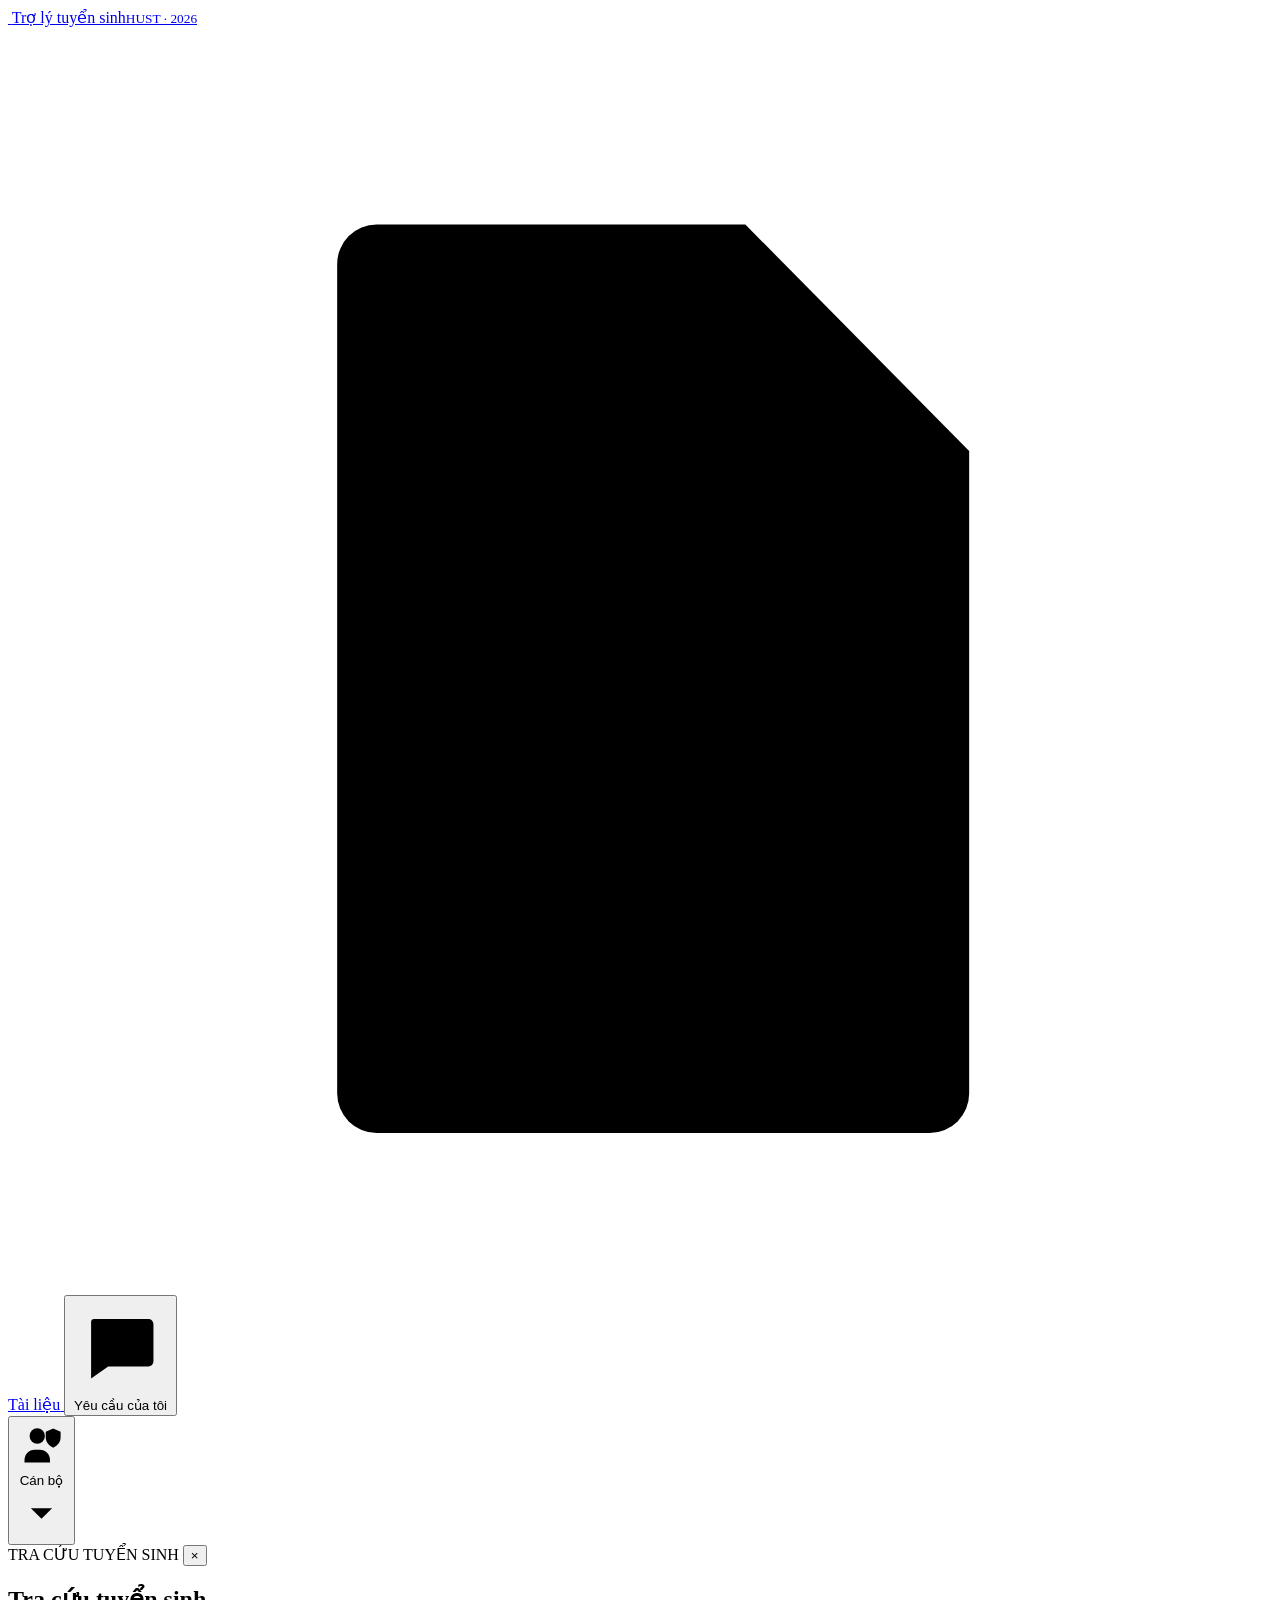
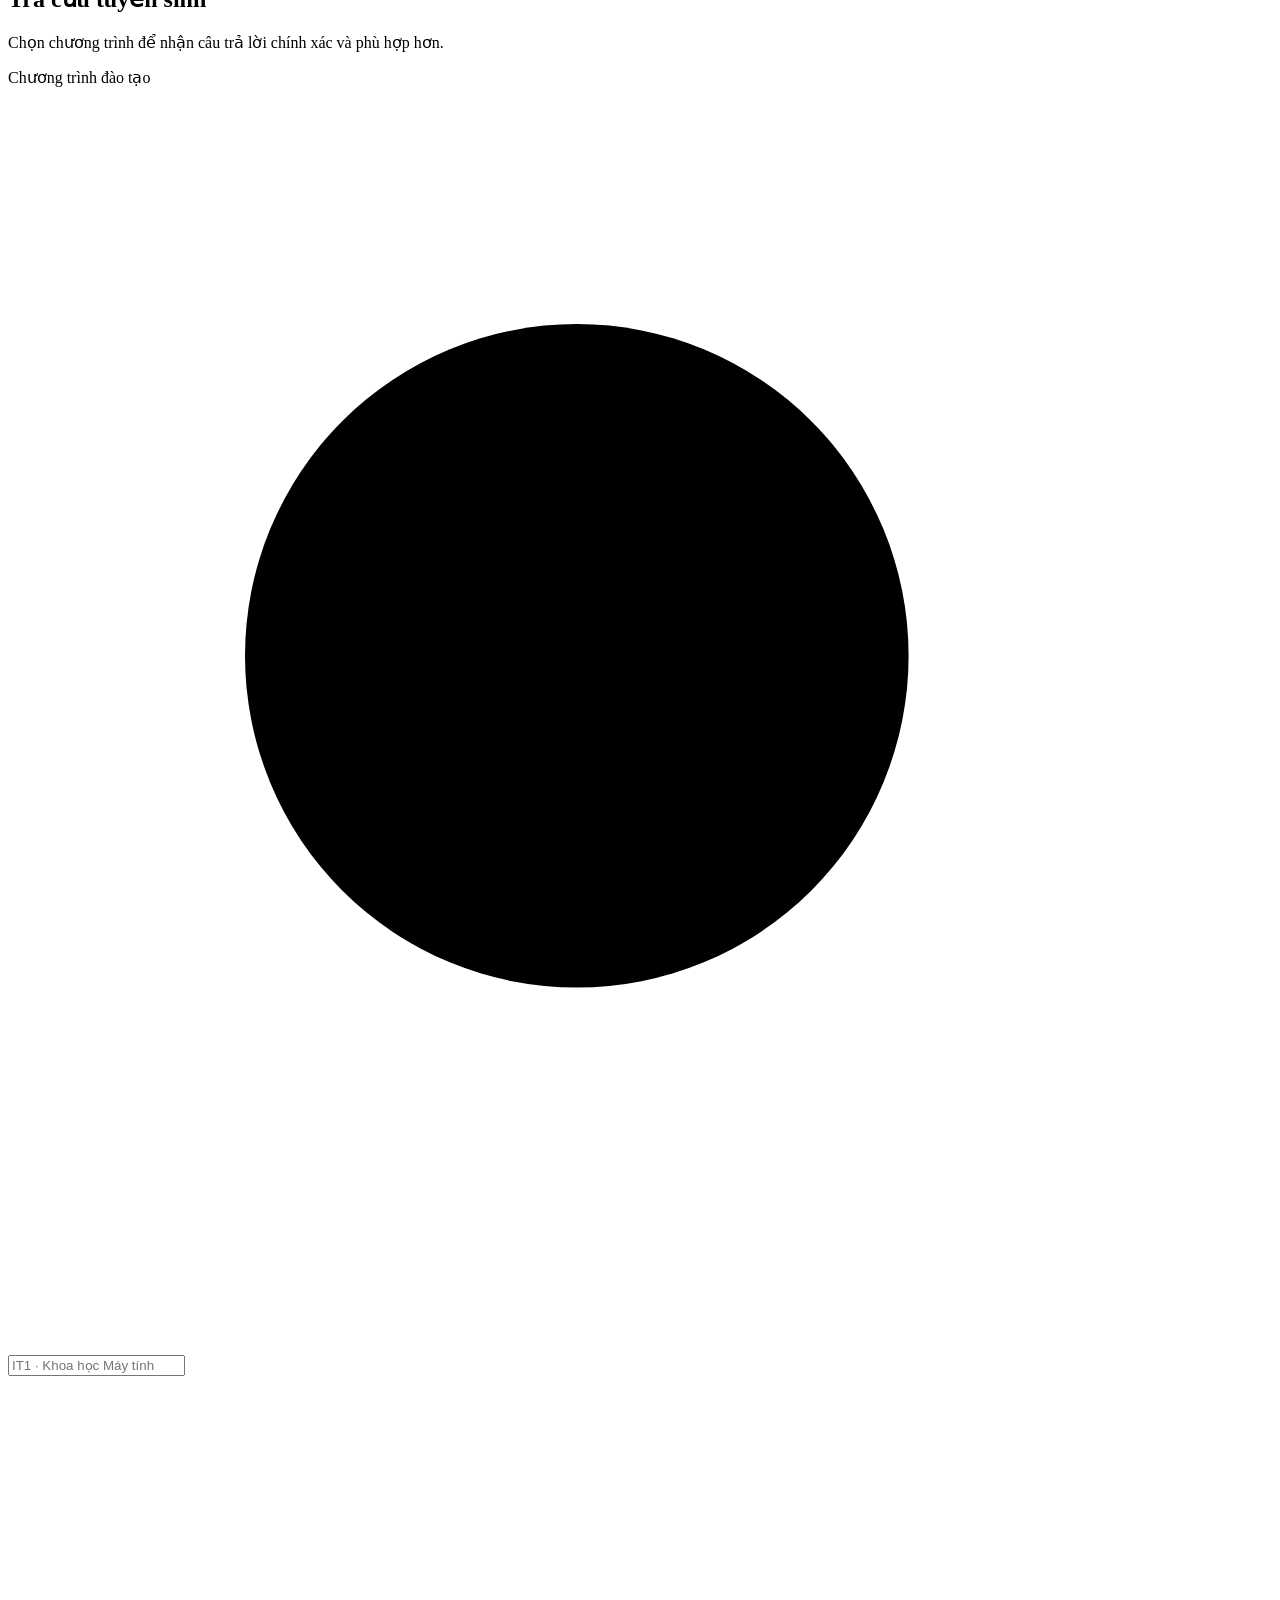
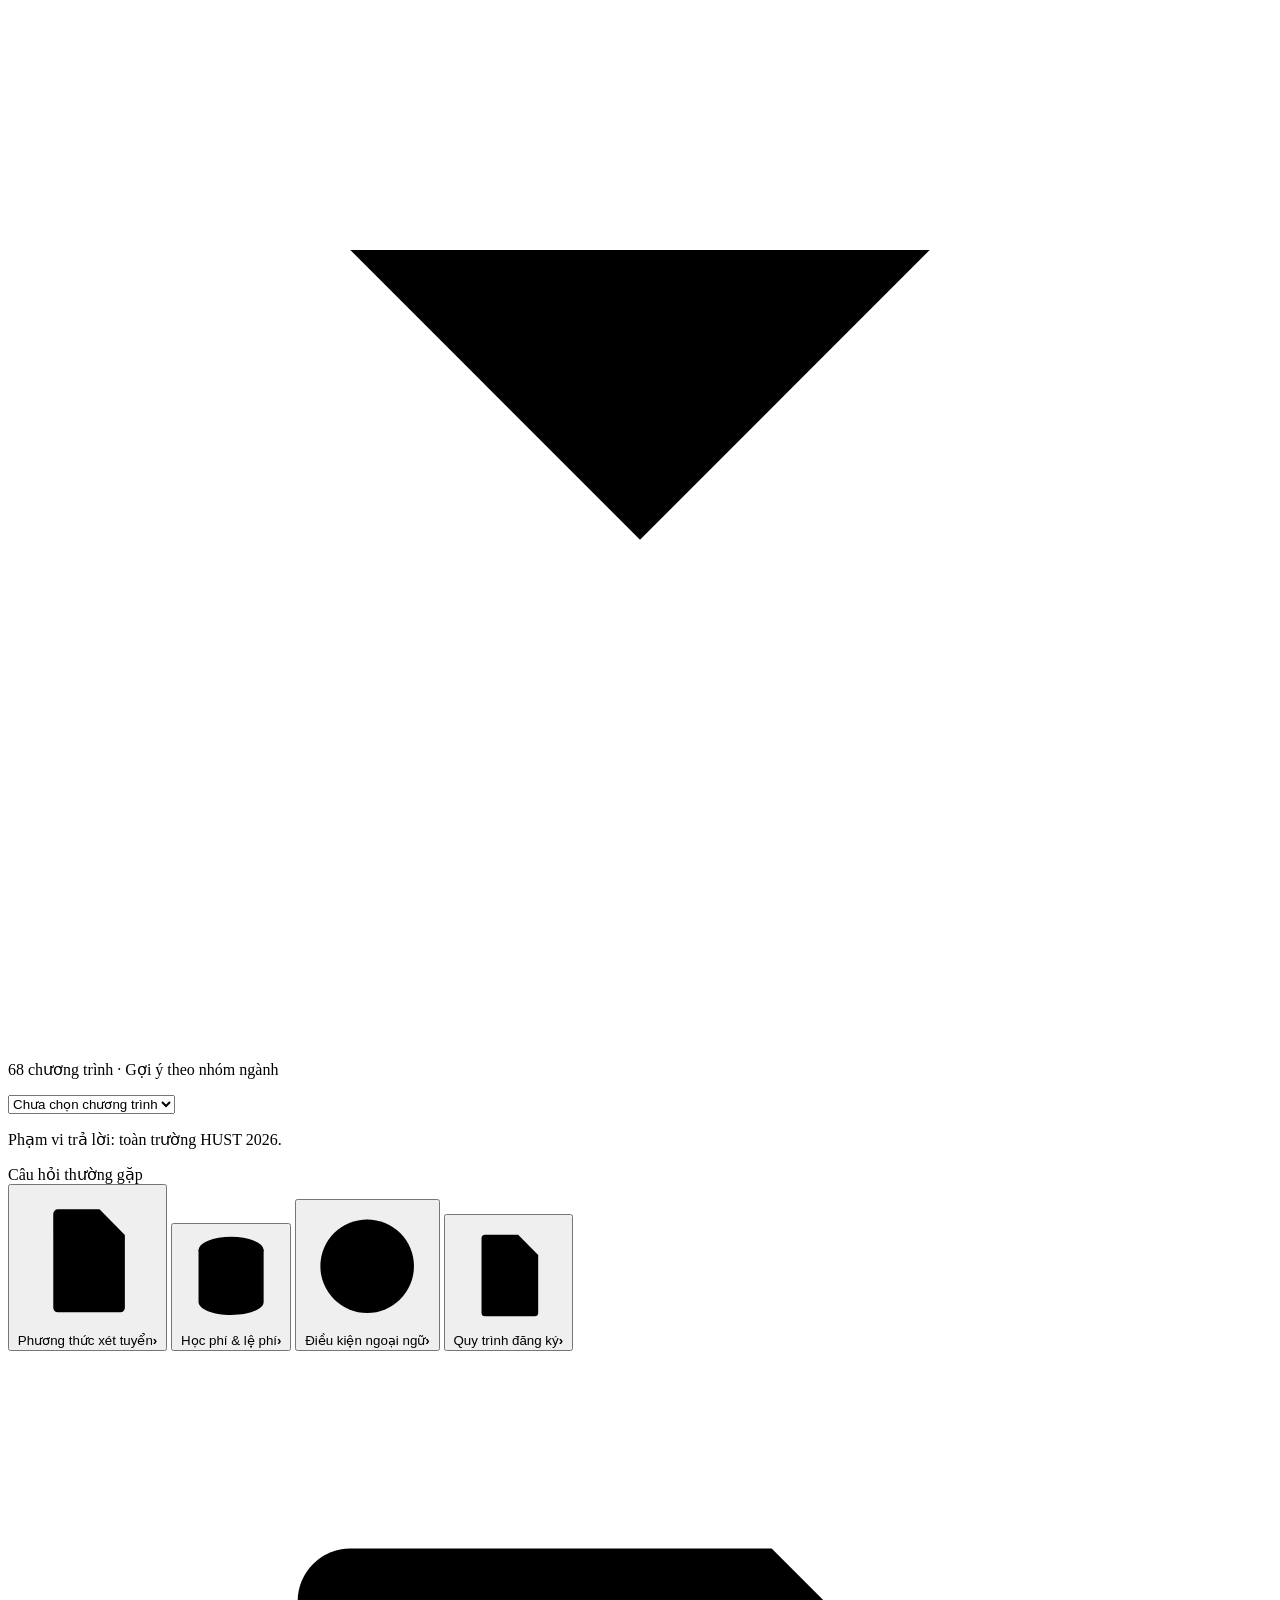
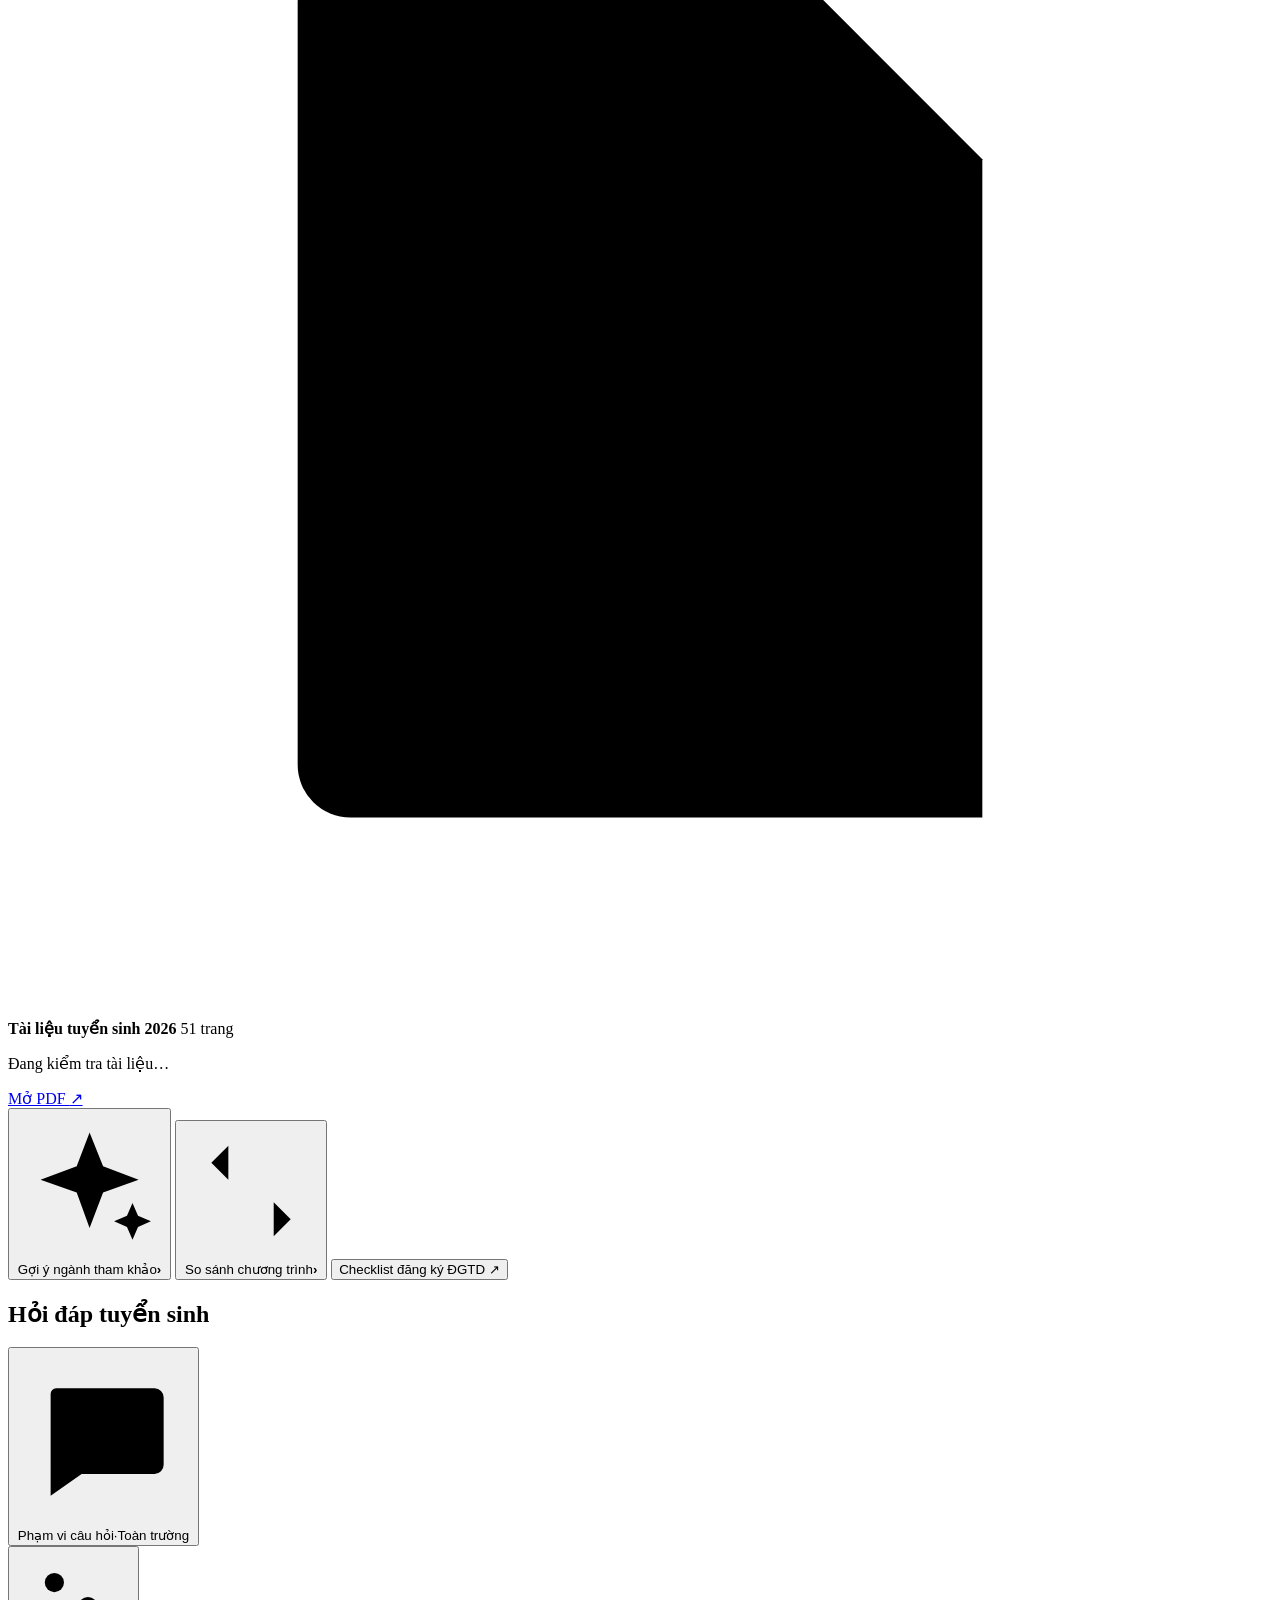
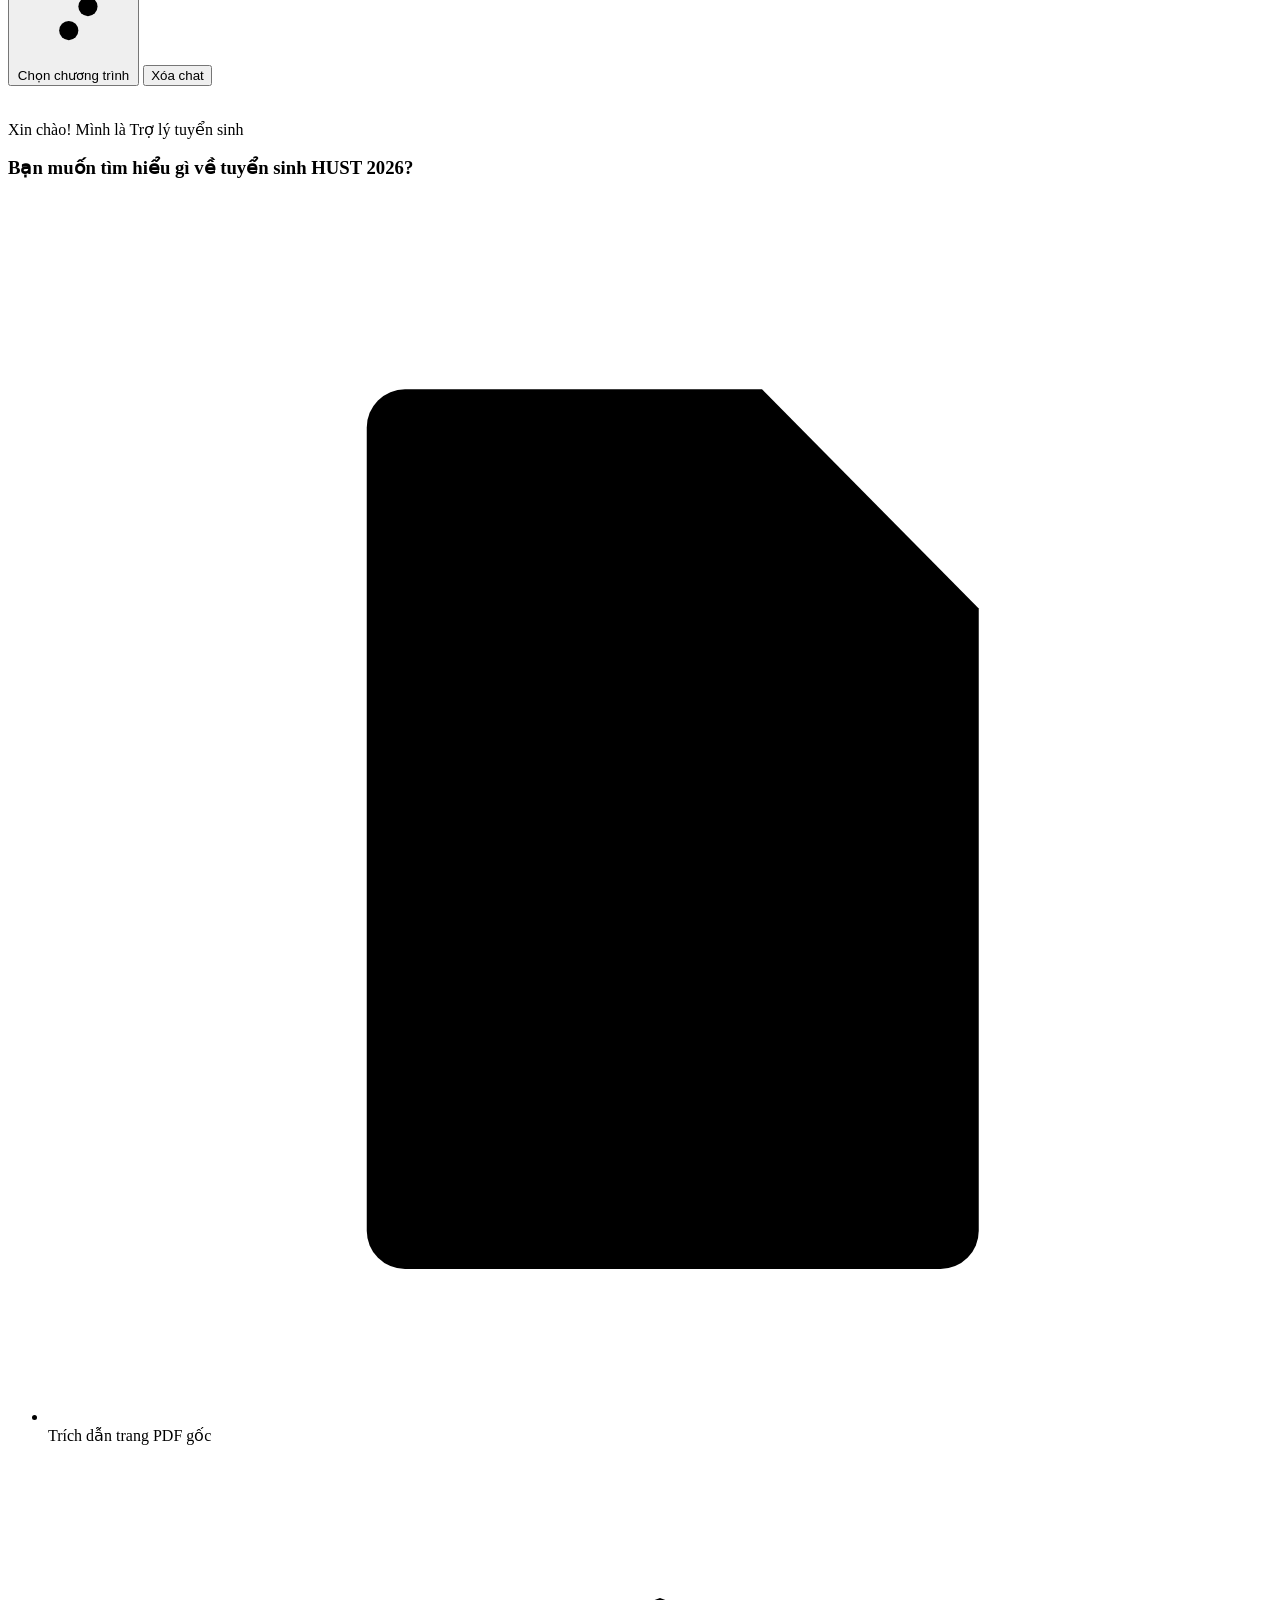
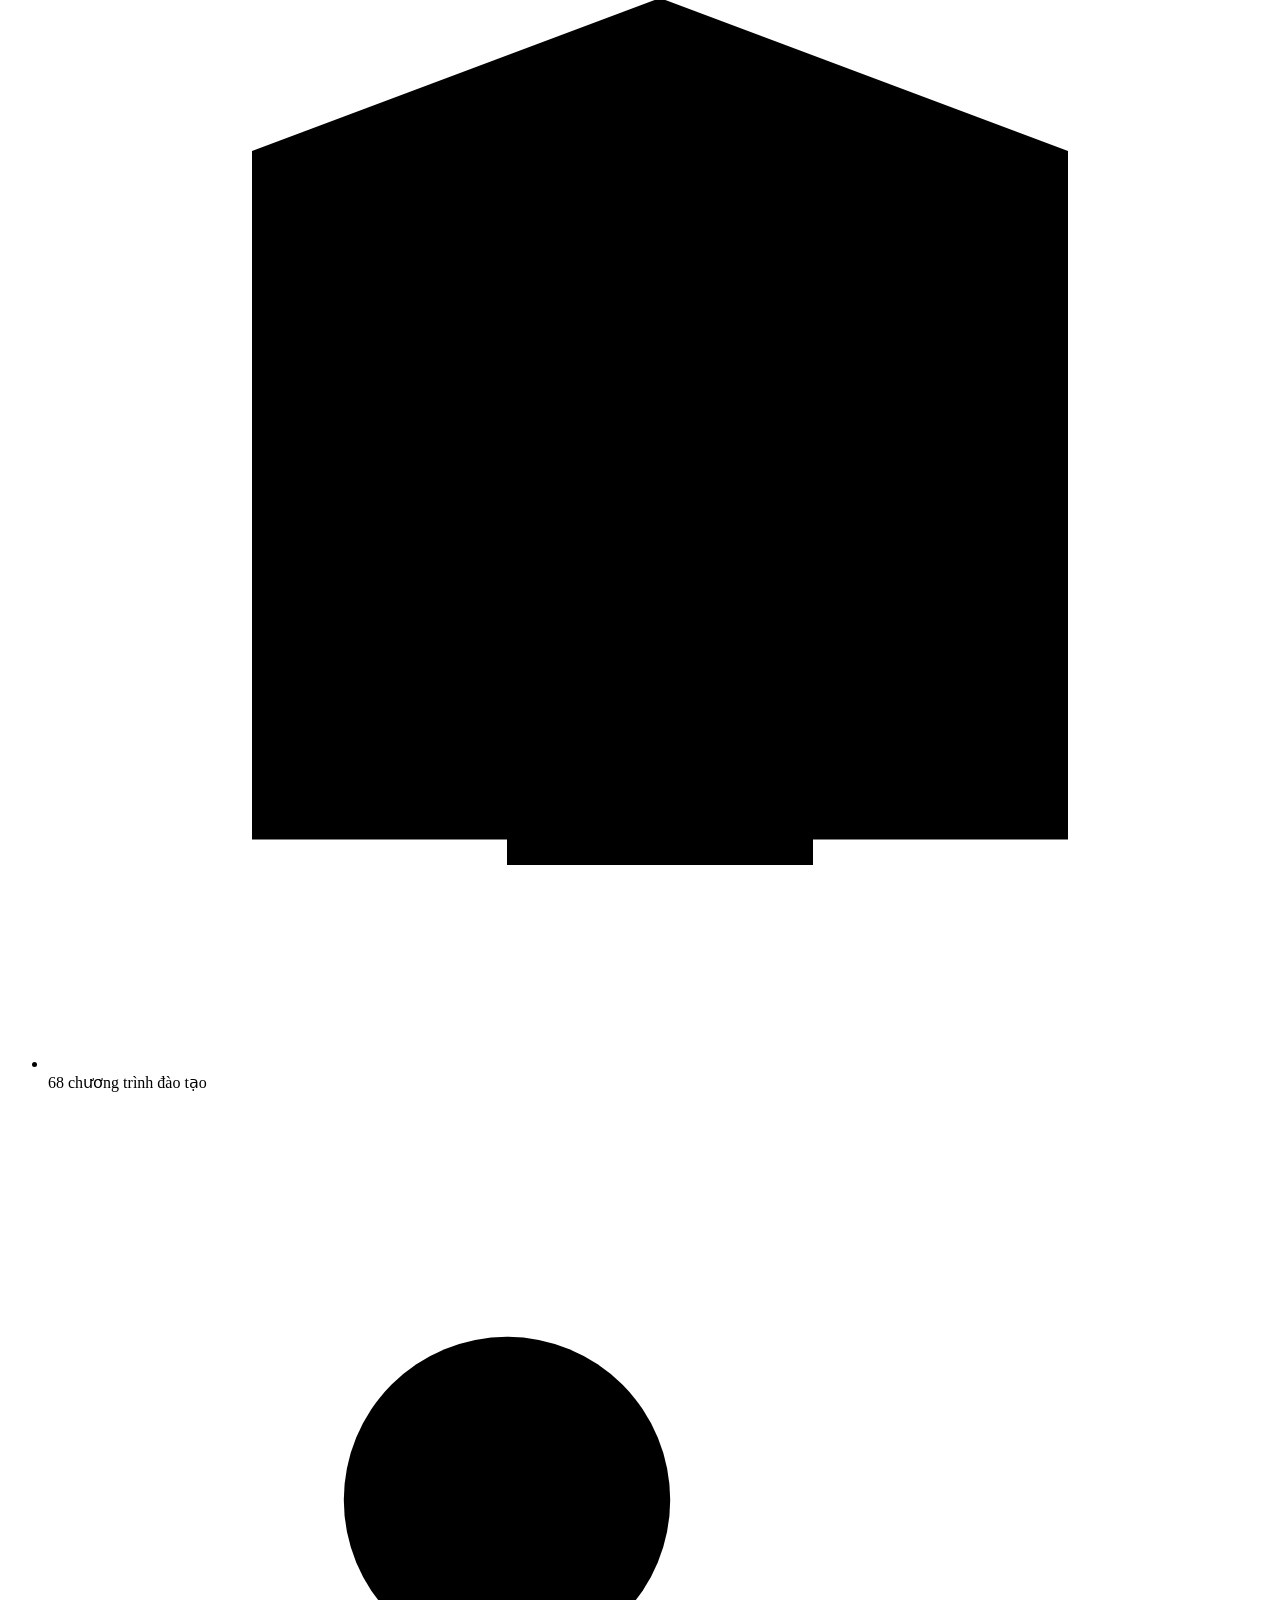
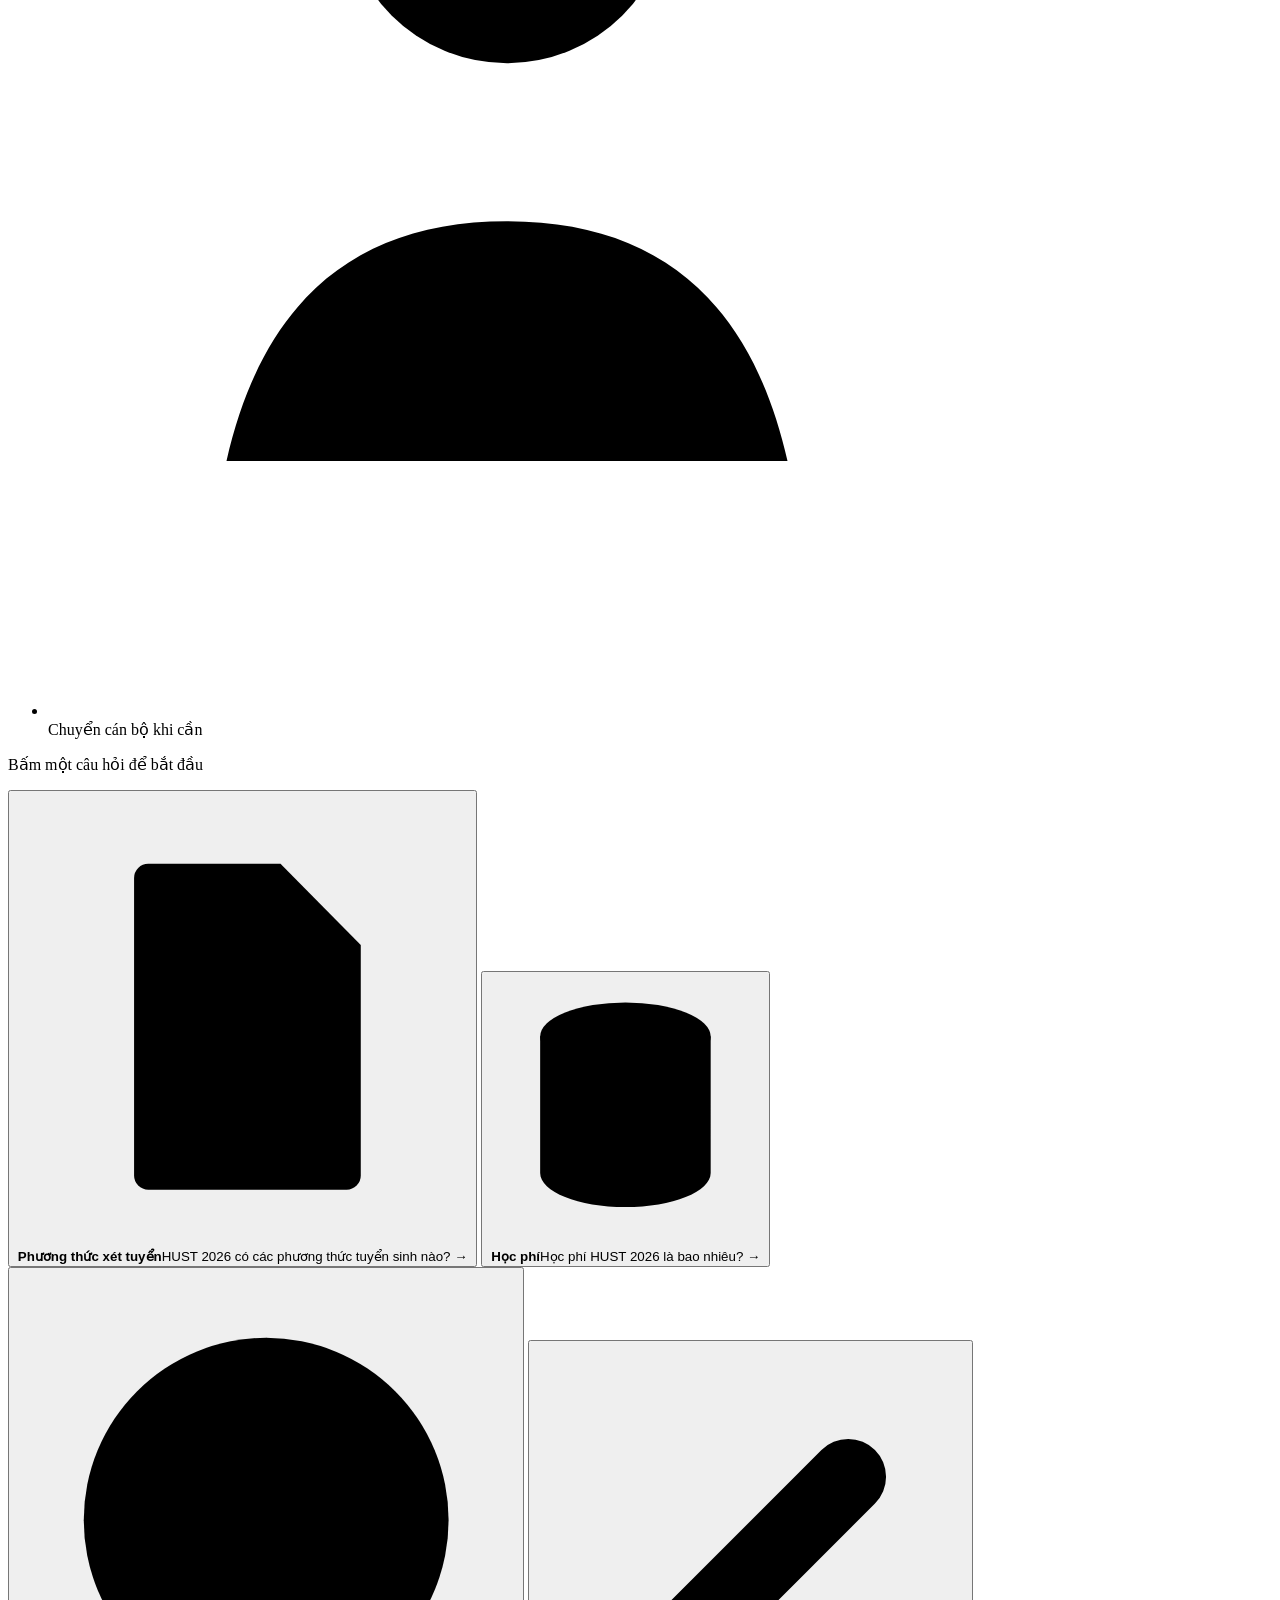
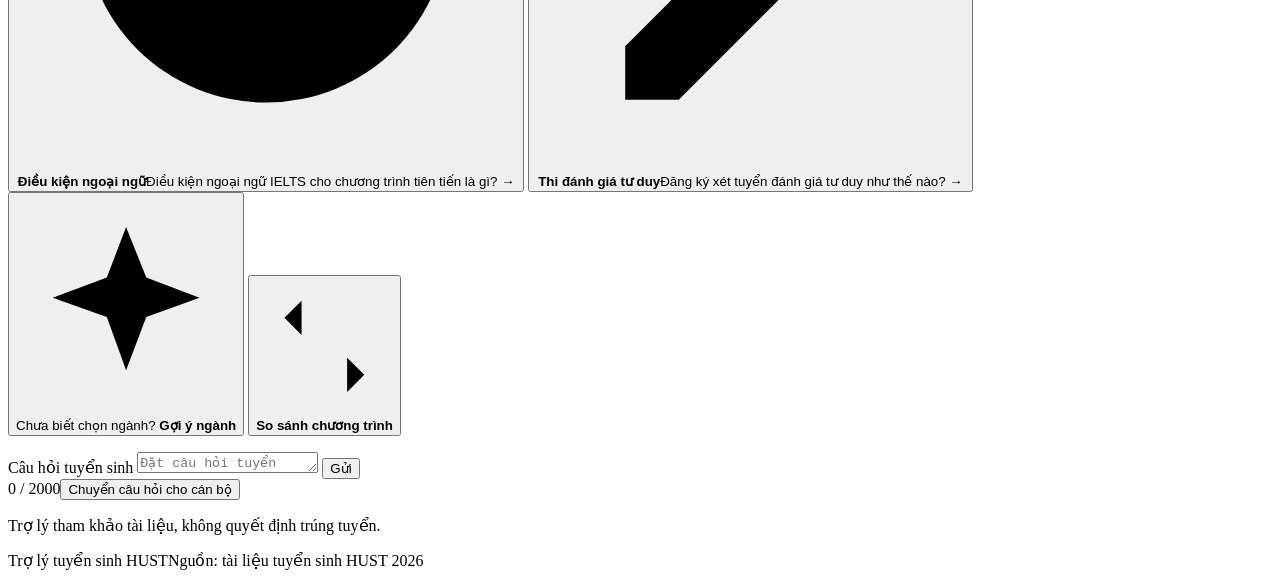
==== src/web/index.html @ 30163db0 "UI refresh, HUST branding and AI answer feedback review - Rebrand to "Trợ lý tuyển sinh" with the HU" ====
<!doctype html>
<html lang="vi">
<head><meta charset="utf-8"><script src="/assets/theme.js?v=20261012-3"></script><meta name="viewport" content="width=device-width,initial-scale=1"><title>Trợ lý tuyển sinh · HUST 2026</title><link rel="icon" href="data:,"><link rel="stylesheet" href="/assets/style.css?v=20261009-2"><link rel="stylesheet" href="/assets/fonts/be-vietnam-pro.css"><link rel="stylesheet" href="/assets/enhance.css?v=20261013-3"><link rel="stylesheet" href="/assets/style.dark.css?v=20261012-1"><link rel="stylesheet" href="/assets/enhance.dark.css?v=20261013-1"><link rel="stylesheet" href="/assets/theme.css?v=20261013-3"><script src="/assets/app.js?v=20261013-2" defer></script></head>
<body class="applicant-page">
<header class="topbar">
  <a class="brand" href="/" aria-label="Về trang chủ Trợ lý tuyển sinh, HUST 2026">
    <span class="mark" aria-hidden="true"><img class="brand-logo" src="/assets/hust-logo.png" alt=""></span>
    <span class="brand-copy"><span>Trợ lý tuyển sinh</span><small>HUST · 2026</small></span>
  </a>
  <nav aria-label="Điều hướng">
    <a class="header-link" id="documents-link" href="/api/v1/source/pdf" target="_blank" rel="noopener">
      <svg aria-hidden="true" viewBox="0 0 24 24"><path d="M7 3.75h7l4.25 4.3v12.2a.75.75 0 0 1-.75.75h-10.5a.75.75 0 0 1-.75-.75V4.5a.75.75 0 0 1 .75-.75Z"/><path d="M14 3.9v4.35h4.15M9 12h6M9 15.5h6"/></svg>
      <span>Tài liệu</span>
    </a>
    <button class="nav-link" id="track-open" type="button">
      <svg aria-hidden="true" viewBox="0 0 24 24"><path d="M5 5.25h14a1.25 1.25 0 0 1 1.25 1.25v9.25A1.25 1.25 0 0 1 19 17H9l-4.25 3v-14A.75.75 0 0 1 5.5 5.25Z"/><path d="M8.5 9h7M8.5 12.5h5"/></svg>
      <span>Yêu cầu của tôi</span>
      <span id="ticket-count" class="count" hidden>0</span><span id="reply-unread" class="unread" hidden></span>
    </button>
    <span class="nav-divider" aria-hidden="true"></span>
    <span data-theme-slot hidden></span>
    <div class="nav-menu staff-menu">
      <button class="nav-menu-toggle" id="staff-menu-toggle" type="button" aria-haspopup="true" aria-expanded="false" aria-controls="staff-menu" aria-label="Khu vực cán bộ" title="Khu vực cán bộ">
        <svg aria-hidden="true" viewBox="0 0 24 24"><path d="M4 20.5v-1.2c0-2.6 2.1-4.8 4.8-4.8h2.4c2.7 0 4.8 2.2 4.8 4.8v1.2"/><circle cx="10" cy="8" r="3.6"/><path d="M17.5 4.5 21 6v2.6c0 2.3-1.5 4-3.5 4.9-2-.9-3.5-2.6-3.5-4.9V6l3.5-1.5Z"/></svg>
        <span>Cán bộ</span>
        <svg class="nav-menu-chevron" aria-hidden="true" viewBox="0 0 24 24"><path d="m7 9.5 5 5 5-5"/></svg>
      </button>
      <div class="nav-menu-panel" id="staff-menu" hidden>
        <p class="nav-menu-caption">Dành cho cán bộ HUST</p>
        <a class="nav-menu-item staff-login-link" href="/staff">
          <svg aria-hidden="true" viewBox="0 0 24 24"><circle cx="9" cy="8" r="3.2"/><path d="M3.5 19c.7-3.1 2.5-4.7 5.5-4.7 1.3 0 2.4.3 3.3.9M16.5 11.5v7m-3.5-3.5h7"/></svg>
          <span><b>Cán bộ tuyển sinh</b><small>Xử lý ticket hỗ trợ</small></span>
        </a>
        <a class="nav-menu-item staff-login-link" href="/admin">
          <svg aria-hidden="true" viewBox="0 0 24 24"><path d="M12 3.5 19 6v5.1c0 4.4-2.8 7.7-7 9.4-4.2-1.7-7-5-7-9.4V6l7-2.5Z"/><path d="m9 11.8 2 2 4-4.2"/></svg>
          <span><b>Quản trị viên</b><small>Chỉ số và phân công</small></span>
        </a>
      </div>
    </div>
  </nav>
</header>
<main class="workspace">
  <aside class="sidebar" id="program-tools" aria-label="Tra cứu tuyển sinh">
    <div class="sidebar-mobile-head">
      <span class="eyebrow">TRA CỨU TUYỂN SINH</span>
      <button id="program-tools-close" class="close" type="button" aria-label="Đóng công cụ tra cứu">×</button>
    </div>
    <h1>Tra cứu tuyển sinh</h1>
    <p class="intro">Chọn chương trình để nhận câu trả lời chính xác và phù hợp hơn.</p>

    <div class="context-card">
      <label for="program-search">Chương trình đào tạo</label>
      <div class="program-search-control">
        <svg aria-hidden="true" viewBox="0 0 24 24"><circle cx="10.8" cy="10.8" r="6.3"/><path d="m15.5 15.5 4.2 4.2"/></svg>
        <input id="program-search" type="search" list="program-options" autocomplete="off" placeholder="IT1 · Khoa học Máy tính" aria-describedby="program-count program-search-status">
        <svg class="program-chevron" aria-hidden="true" viewBox="0 0 24 24"><path d="m6.5 9 5.5 5.5L17.5 9"/></svg>
      </div>
      <datalist id="program-options"></datalist>
      <p id="program-count" class="hint program-count">68 chương trình · Gợi ý theo nhóm ngành</p>
      <p id="program-search-status" class="hint search-status" role="status"></p>
      <select id="program" class="program-bridge" aria-label="Chọn chương trình theo nhóm ngành" tabindex="-1" aria-hidden="true">
        <option value="">Chưa chọn chương trình</option>
      </select>
      <div id="program-scope" class="scope-chip" hidden>
        <span id="program-scope-label"></span><button id="program-clear" type="button">Xóa phạm vi</button>
      </div>
      <p id="scope-status" class="sr-only" role="status">Phạm vi trả lời: toàn trường HUST 2026.</p>
    </div>

    <div class="section-label">Câu hỏi thường gặp</div>
    <div class="topics">
      <button type="button" data-question="HUST 2026 có các phương thức tuyển sinh nào?" data-program-question="Phương thức xét tuyển {code} là gì?">
        <svg aria-hidden="true" viewBox="0 0 24 24"><path d="M7 3.75h7l4.25 4.3v12.2a.75.75 0 0 1-.75.75h-10.5a.75.75 0 0 1-.75-.75V4.5a.75.75 0 0 1 .75-.75Z"/><path d="M14 3.9v4.35h4.15M9 12h6M9 15.5h6"/></svg>
        <span>Phương thức xét tuyển</span><b aria-hidden="true">›</b>
      </button>
      <button type="button" data-question="Học phí HUST 2026 là bao nhiêu?" data-program-question="Học phí {code} là bao nhiêu?">
        <svg aria-hidden="true" viewBox="0 0 24 24"><ellipse cx="12" cy="5.5" rx="7.5" ry="3"/><path d="M4.5 5.5v6c0 1.65 3.36 3 7.5 3s7.5-1.35 7.5-3v-6M4.5 11.5v6c0 1.65 3.36 3 7.5 3s7.5-1.35 7.5-3v-6"/></svg>
        <span>Học phí &amp; lệ phí</span><b aria-hidden="true">›</b>
      </button>
      <button type="button" data-question="Điều kiện ngoại ngữ IELTS cho chương trình tiên tiến là gì?" data-program-question="Điều kiện ngoại ngữ {code} là gì?">
        <svg aria-hidden="true" viewBox="0 0 24 24"><circle cx="12" cy="12" r="8.75"/><path d="M3.8 12h16.4M12 3.25c2.2 2.35 3.3 5.27 3.3 8.75s-1.1 6.4-3.3 8.75c-2.2-2.35-3.3-5.27-3.3-8.75S9.8 5.6 12 3.25Z"/></svg>
        <span>Điều kiện ngoại ngữ</span><b aria-hidden="true">›</b>
      </button>
      <button type="button" data-question="Đăng ký xét tuyển đánh giá tư duy như thế nào?">
        <svg aria-hidden="true" viewBox="0 0 24 24"><path d="M7 3.75h7l4.25 4.3v12.2a.75.75 0 0 1-.75.75h-10.5a.75.75 0 0 1-.75-.75V4.5a.75.75 0 0 1 .75-.75Z"/><path d="M14 3.9v4.35h4.15M9 12h6M9 15.5h6"/></svg>
        <span>Quy trình đăng ký</span><b aria-hidden="true">›</b>
      </button>
    </div>

    <div class="source-note">
      <span class="source-icon" aria-hidden="true">
        <svg viewBox="0 0 24 24"><path d="M6.5 3.75h8l4 4v12.5H6.5a1 1 0 0 1-1-1v-14.5a1 1 0 0 1 1-1Z"/><path d="M14.5 4v4h4M8.5 12h7M8.5 15h7"/></svg>
      </span>
      <div class="source-copy">
        <b>Tài liệu tuyển sinh 2026</b>
        <span id="source-pages" class="source-pages">51 trang</span>
        <p id="source-status" class="sr-only" role="status" aria-live="polite">Đang kiểm tra tài liệu…</p>
        <a id="source-local" href="/api/v1/source/pdf" target="_blank" rel="noopener">Mở PDF <span aria-hidden="true">↗</span></a>
        <a id="source-official" href="#" target="_blank" rel="noopener" hidden>Nguồn chính thức dự phòng ↗</a>
      </div>
    </div>
    <div class="sidebar-actions">
      <button class="secondary guidance-open" id="recommend-open" type="button" aria-haspopup="dialog" aria-controls="program-guidance-dialog">
        <svg aria-hidden="true" viewBox="0 0 24 24"><path d="M12 3.5 14.2 9l5.8 2.2-5.8 2.1-2.2 5.8-2.1-5.8L4 11.2 9.9 9 12 3.5Z"/><path d="m19 15 .9 2.1L22 18l-2.1.9L19 21l-.9-2.1L16 18l2.1-.9L19 15Z"/></svg>
        <span>Gợi ý ngành tham khảo</span><b aria-hidden="true">›</b>
      </button>
      <button class="secondary" id="compare-open" type="button">
        <svg aria-hidden="true" viewBox="0 0 24 24"><path d="M5 7h6M13 7h6M5 17h6M13 17h6"/><path d="m8 4-3 3 3 3m8 4 3 3-3 3M12 5v14"/></svg>
        <span>So sánh chương trình</span><b aria-hidden="true">›</b>
      </button>
      <button class="guide-link" id="guide-open" type="button">Checklist đăng ký ĐGTD <span aria-hidden="true">↗</span></button>
    </div>
  </aside>

  <section class="chat-shell" aria-label="Hội thoại tuyển sinh">
    <div class="chat-header">
      <div class="chat-title">
        <h2>Hỏi đáp tuyển sinh</h2>
        <button class="scope-pill" id="scope-open" type="button" aria-controls="program-tools" aria-label="Đổi phạm vi câu hỏi">
          <svg aria-hidden="true" viewBox="0 0 24 24"><path d="M5 5.25h14a1.25 1.25 0 0 1 1.25 1.25v9.25A1.25 1.25 0 0 1 19 17H9l-4.25 3v-14A.75.75 0 0 1 5.5 5.25Z"/><path d="M8.5 9h7M8.5 12.5h5"/></svg>
          <span class="scope-context">Phạm vi câu hỏi</span><span class="scope-divider">·</span><span id="scope-pill-label">Toàn trường</span>
        </button>
      </div>
      <button class="mobile-sidebar-toggle" id="program-tools-open" type="button" aria-controls="program-tools" aria-expanded="false">
        <svg aria-hidden="true" viewBox="0 0 24 24"><path d="M4 7h16M7 12h10M10 17h4"/><circle cx="8" cy="7" r="2"/><circle cx="15" cy="12" r="2"/><circle cx="11" cy="17" r="2"/></svg>
        <span>Chọn chương trình</span>
      </button>
      <button class="icon-button" id="clear" type="button" title="Xóa lịch sử và ngữ cảnh">Xóa chat</button>
    </div>
    <div class="chat-scroll" id="messages" role="log" aria-live="polite" aria-relevant="additions">
      <div class="welcome" id="welcome">
        <div class="welcome-hero">
          <span class="welcome-mark" aria-hidden="true"><img class="brand-logo" src="/assets/hust-logo.png" alt=""></span>
          <p class="welcome-hello">Xin chào! Mình là Trợ lý tuyển sinh</p>
          <h3 class="welcome-title">Bạn muốn tìm hiểu gì về <span>tuyển sinh HUST 2026</span>?</h3>
          <ul class="welcome-trust" aria-label="Đặc điểm của trợ lý">
            <li><svg aria-hidden="true" viewBox="0 0 24 24"><path d="M7 3.75h7l4.25 4.3v12.2a.75.75 0 0 1-.75.75h-10.5a.75.75 0 0 1-.75-.75V4.5a.75.75 0 0 1 .75-.75Z"/><path d="M14 3.9v4.35h4.15M9 12h6M9 15.5h6"/></svg>Trích dẫn trang PDF gốc</li>
            <li><svg aria-hidden="true" viewBox="0 0 24 24"><path d="M4 19.5V6l8-3 8 3v13.5"/><path d="M9 20v-6h6v6M4 20h16"/></svg><span><span id="welcome-program-count">68</span> chương trình đào tạo</span></li>
            <li><svg aria-hidden="true" viewBox="0 0 24 24"><circle cx="9" cy="8" r="3.2"/><path d="M3.5 19c.7-3.1 2.5-4.7 5.5-4.7s4.8 1.6 5.5 4.7M16 8.5h5M18.5 6v5"/></svg>Chuyển cán bộ khi cần</li>
          </ul>
        </div>
        <p class="welcome-section-label" id="welcome-cards-label">Bấm một câu hỏi để bắt đầu</p>
        <div class="welcome-cards" role="group" aria-labelledby="welcome-cards-label">
        <button class="welcome-card" type="button" data-welcome-question="HUST 2026 có các phương thức tuyển sinh nào?" data-program-question="Phương thức xét tuyển {code} là gì?">
          <span class="welcome-card-icon" aria-hidden="true"><svg viewBox="0 0 24 24"><path d="M7 3.75h7l4.25 4.3v12.2a.75.75 0 0 1-.75.75h-10.5a.75.75 0 0 1-.75-.75V4.5a.75.75 0 0 1 .75-.75Z"/><path d="M14 3.9v4.35h4.15M9 12h6M9 15.5h6"/></svg></span>
          <span class="welcome-card-copy"><b>Phương thức xét tuyển</b><span class="welcome-q">HUST 2026 có các phương thức tuyển sinh nào?</span></span>
          <span class="welcome-card-go" aria-hidden="true">→</span>
        </button>
        <button class="welcome-card" type="button" data-welcome-question="Học phí HUST 2026 là bao nhiêu?" data-program-question="Học phí {code} là bao nhiêu?">
          <span class="welcome-card-icon" aria-hidden="true"><svg viewBox="0 0 24 24"><ellipse cx="12" cy="5.5" rx="7.5" ry="3"/><path d="M4.5 5.5v6c0 1.65 3.36 3 7.5 3s7.5-1.35 7.5-3v-6M4.5 11.5v6c0 1.65 3.36 3 7.5 3s7.5-1.35 7.5-3v-6"/></svg></span>
          <span class="welcome-card-copy"><b>Học phí</b><span class="welcome-q">Học phí HUST 2026 là bao nhiêu?</span></span>
          <span class="welcome-card-go" aria-hidden="true">→</span>
        </button>
        <button class="welcome-card" type="button" data-welcome-question="Điều kiện ngoại ngữ IELTS cho chương trình tiên tiến là gì?" data-program-question="Điều kiện ngoại ngữ {code} là gì?">
          <span class="welcome-card-icon" aria-hidden="true"><svg viewBox="0 0 24 24"><circle cx="12" cy="12" r="8.75"/><path d="M3.8 12h16.4M12 3.25c2.2 2.35 3.3 5.27 3.3 8.75s-1.1 6.4-3.3 8.75c-2.2-2.35-3.3-5.27-3.3-8.75S9.8 5.6 12 3.25Z"/></svg></span>
          <span class="welcome-card-copy"><b>Điều kiện ngoại ngữ</b><span class="welcome-q">Điều kiện ngoại ngữ IELTS cho chương trình tiên tiến là gì?</span></span>
          <span class="welcome-card-go" aria-hidden="true">→</span>
        </button>
        <button class="welcome-card" type="button" data-welcome-question="Đăng ký xét tuyển đánh giá tư duy như thế nào?">
          <span class="welcome-card-icon" aria-hidden="true"><svg viewBox="0 0 24 24"><path d="M4 20h4L19 9a2.1 2.1 0 0 0-3-3L5 17v3Z"/><path d="m14.5 7.5 3 3"/></svg></span>
          <span class="welcome-card-copy"><b>Thi đánh giá tư duy</b><span class="welcome-q">Đăng ký xét tuyển đánh giá tư duy như thế nào?</span></span>
          <span class="welcome-card-go" aria-hidden="true">→</span>
        </button>
        </div>
        <div class="welcome-tools">
          <button type="button" class="welcome-tool" data-welcome-open="recommend-open"><svg aria-hidden="true" viewBox="0 0 24 24"><path d="M12 3.5 14.2 9l5.8 2.2-5.8 2.1-2.2 5.8-2.1-5.8L4 11.2 9.9 9 12 3.5Z"/></svg>Chưa biết chọn ngành? <b>Gợi ý ngành</b></button>
          <button type="button" class="welcome-tool" data-welcome-open="compare-open"><svg aria-hidden="true" viewBox="0 0 24 24"><path d="M5 7h6M13 7h6M5 17h6M13 17h6"/><path d="m8 4-3 3 3 3m8 4 3 3-3 3M12 5v14"/></svg><b>So sánh chương trình</b></button>
        </div>
      </div>
    </div>
    <div class="composer-area">
      <div id="follow-up" class="follow-up" role="group" aria-label="Gợi ý câu hỏi tiếp theo"></div>
      <p id="question-status" class="hint question-status" role="status" aria-live="polite"></p>
      <div id="chat-error" role="alert" class="error-text"></div>
      <form id="chat-form">
        <label class="sr-only" for="question">Câu hỏi tuyển sinh</label>
        <textarea id="question" maxlength="2000" rows="1" placeholder="Đặt câu hỏi tuyển sinh…"></textarea>
        <button type="submit" id="send" aria-label="Gửi câu hỏi"><span>Gửi</span></button>
      </form>
      <div class="composer-footer"><span id="char-count">0 / 2000</span><button id="handover-open" type="button">Chuyển câu hỏi cho cán bộ</button></div>
      <p class="disclaimer">Trợ lý tham khảo tài liệu, không quyết định trúng tuyển. <span id="mode-label"></span></p>
    </div>
  </section>
</main>
<footer class="page-footer"><span>Trợ lý tuyển sinh HUST</span><span>Nguồn: tài liệu tuyển sinh HUST 2026</span></footer>
<dialog id="program-guidance-dialog" class="program-guidance-dialog" aria-labelledby="program-guidance-title">
  <div class="guidance-dialog-top">
    <div>
      <p class="eyebrow">GỢI Ý NGÀNH HỌC</p>
      <h2 id="program-guidance-title">Gợi ý ngành tham khảo</h2>
    </div>
    <button type="button" class="close" data-close="program-guidance-dialog" aria-label="Đóng và xóa nội dung đã nhập">×</button>
  </div>
  <p class="guidance-lead">Chọn điều bạn làm tốt, yêu thích và muốn phát triển.</p>
  <p class="guidance-privacy" role="note">Không cần nhập thông tin cá nhân. Câu trả lời được gửi tới máy chủ website để đối chiếu danh mục; không gửi tới AI bên ngoài và không lưu vào hội thoại hoặc ticket.</p>
  <p id="guidance-option-status" class="hint" role="status">Đang tải lĩnh vực từ danh mục chương trình…</p>
  <p id="guidance-error" class="error-text" role="alert"></p>
  <div class="guidance-content">
    <form id="program-guidance-form" hidden>
      <div class="guidance-form-scroll">
        <div class="guidance-progress" role="progressbar" aria-label="Tiến độ gợi ý" aria-valuemin="1" aria-valuemax="3" aria-valuenow="1" aria-valuetext="Bước 1 trong 3: Thế mạnh">
          <span id="guidance-step-label">Bước 1/3</span>
          <span class="guidance-progress-track"><span id="guidance-progress-fill"></span></span>
          <span id="guidance-step-name">Thế mạnh</span>
        </div>
        <fieldset class="guidance-step" data-guidance-step="1">
          <legend tabindex="-1">Bạn tự tin ở lĩnh vực nào?</legend>
          <p class="guidance-help">Chọn tối đa 4 lĩnh vực.</p>
          <div id="guidance-strength-options" class="guidance-options"></div>
          <details class="guidance-extra">
            <summary>Thêm môn học hoặc kỹ năng cụ thể <span>Tùy chọn</span></summary>
            <label for="guidance-strengths-note">Môn học hoặc kỹ năng</label>
            <textarea id="guidance-strengths-note" name="strengths_note" maxlength="400" rows="2" placeholder="Ví dụ: Toán, giải quyết vấn đề…"></textarea>
          </details>
        </fieldset>
        <fieldset class="guidance-step" data-guidance-step="2" hidden>
          <legend tabindex="-1">Bạn muốn tìm hiểu lĩnh vực nào?</legend>
          <p class="guidance-help">Chọn tối đa 4 lĩnh vực.</p>
          <div id="guidance-interest-options" class="guidance-options"></div>
          <details class="guidance-extra">
            <summary>Thêm sở thích hoặc định hướng <span>Tùy chọn</span></summary>
            <label for="guidance-interests-note">Hoạt động bạn yêu thích</label>
            <textarea id="guidance-interests-note" name="interests_note" maxlength="400" rows="2" placeholder="Ví dụ: lập trình, làm robot…"></textarea>
            <label for="guidance-career-direction">Định hướng bạn quan tâm</label>
            <input id="guidance-career-direction" name="career_direction" maxlength="240" placeholder="Ví dụ: nghiên cứu, thiết kế sản phẩm…">
          </details>
        </fieldset>
        <fieldset class="guidance-step" data-guidance-step="3" hidden>
          <legend tabindex="-1">Bạn muốn phát triển thêm điều gì?</legend>
          <p class="guidance-help">Chỉ để bổ sung lưu ý, không dùng để trừ điểm.</p>
          <div id="guidance-improvement-options" class="guidance-options"></div>
          <details class="guidance-extra">
            <summary>Thêm kỹ năng cần bồi dưỡng hoặc tiêu chí chọn ngành <span>Tùy chọn</span></summary>
            <label for="guidance-improvements-note">Kỹ năng hoặc môn học</label>
            <textarea id="guidance-improvements-note" name="improvements_note" maxlength="300" rows="2" placeholder="Ví dụ: ngoại ngữ, giao tiếp…"></textarea>
            <label for="guidance-priorities">Tiêu chí bạn ưu tiên</label>
            <input id="guidance-priorities" name="priorities" maxlength="240" placeholder="Ví dụ: nhiều thực hành, gần nhà…">
          </details>
        </fieldset>
      </div>
      <div class="guidance-form-actions">
        <button id="guidance-back" class="secondary" type="button">Quay lại</button>
        <button id="guidance-next" class="primary" type="button">Tiếp tục</button>
        <button id="guidance-submit" class="primary" type="submit" hidden>Xem gợi ý</button>
      </div>
    </form>
    <section id="guidance-results" class="guidance-results" aria-live="polite" hidden>
      <div class="guidance-result-heading">
        <span class="eyebrow">KẾT QUẢ THAM KHẢO</span>
      <h3>Chương trình có từ khóa giao nhau</h3>
      </div>
      <p id="guidance-result-message"></p>
    <section id="guidance-profile-summary" class="guidance-profile-summary" aria-label="Tóm tắt câu trả lời của bạn"></section>
    <section id="guidance-unmatched" class="guidance-unmatched" aria-label="Tiêu chí chưa đủ dữ liệu để đối chiếu" hidden></section>
      <div id="guidance-result-list" class="guidance-result-list"></div>
      <p id="guidance-result-notice" class="guidance-result-notice"></p>
      <div class="guidance-result-actions">
        <button id="guidance-adjust" class="secondary" type="button">Điều chỉnh câu trả lời</button>
        <button id="guidance-restart" class="secondary" type="button">Làm lại</button>
      </div>
    </section>
  </div>
</dialog>
<dialog id="handover-dialog"><form id="handover-form"><div class="dialog-top"><span class="eyebrow">CÁN BỘ TUYỂN SINH</span><button type="button" class="close" data-close="handover-dialog" aria-label="Đóng">×</button></div><h2>Chuyển câu hỏi của bạn</h2><p>Kiểm tra preview trước khi gửi. Chỉ các nội dung dưới đây và ghi chú bổ sung mới được chuyển.</p><section class="handover-preview" aria-labelledby="handover-preview-title"><h3 id="handover-preview-title">Preview nội dung sẽ chuyển</h3><div><b>Câu hỏi</b><p id="handover-question-preview" class="preview-text"></p></div><div><b>Câu trả lời AI</b><p id="handover-answer-preview" class="preview-text"></p></div><div><b>Nguồn liên quan</b><div id="handover-sources-preview" class="preview-sources"></div></div></section><label for="summary">Ghi chú bổ sung (tùy chọn)</label><textarea id="summary" rows="3" maxlength="3000" placeholder="Ví dụ: Tôi muốn cán bộ kiểm tra lại điều kiện này."></textarea><p class="sensitive-warning" role="note">Không gửi CCCD, số điện thoại, mật khẩu hoặc dữ liệu nhạy cảm. Hệ thống sẽ ẩn một số thông tin nhận diện trước khi lưu.</p><label class="checkbox-label"><input type="checkbox" id="consent" required><span>Tôi đồng ý chia sẻ riêng nội dung preview và ghi chú này với cán bộ tuyển sinh.</span></label><p class="hint">Sau khi gửi, bạn nhận mã ticket, trạng thái và thời gian cập nhật gần nhất. Nếu đã đăng nhập, có thể mở lại ticket sau khi tải lại hoặc mất phiên. Chưa có thời gian phản hồi được cam kết.</p><div id="handover-error" class="error-text" role="alert"></div><button class="primary" type="submit" id="handover-send">Gửi yêu cầu →</button></form></dialog>
<dialog id="track-dialog"><div class="dialog-top"><span class="eyebrow">THEO DÕI HỖ TRỢ</span><button class="close" data-close="track-dialog" aria-label="Đóng">×</button></div><h2>Yêu cầu của tôi</h2><p>Phản hồi của cán bộ sẽ xuất hiện tại đây. Mã yêu cầu không phải khóa truy cập.</p><p id="ticket-success" class="success-text" role="status" hidden></p><p id="ticket-notice" class="notice-text" role="status" hidden></p><button class="secondary" id="refresh-tickets">Làm mới</button><div id="tickets" aria-live="polite"></div></dialog>
<dialog id="guide-dialog"><div class="dialog-top"><span class="eyebrow">HƯỚNG DẪN ĐĂNG KÝ</span><button class="close" data-close="guide-dialog" aria-label="Đóng">×</button></div><h2>Checklist đăng ký ĐGTD</h2><div id="guide-content"><div class="guide-summary"><div><strong id="guide-progress">0/0 bước</strong><span class="hint"> Tiến độ checklist hướng dẫn</span></div><button class="secondary guide-reset" id="guide-reset" type="button">Đặt lại checklist</button></div><p id="guide-note" class="guide-note"></p><p id="guide-meta" class="guide-meta"></p><p id="guide-storage-note" class="guide-storage-note" role="status"></p><p id="guide-session-notice" class="notice-text" role="status" hidden></p><div id="guide-steps"></div></div><p class="hint">Checklist chỉ giúp tự theo dõi các bước tham khảo, không phải xác nhận hồ sơ hợp lệ, đã nộp hoặc đã hoàn thành.</p></dialog>
<dialog id="compare-dialog" class="compare-dialog"><div class="dialog-top"><span class="eyebrow">CHỌN CHƯƠNG TRÌNH</span><button class="close" data-close="compare-dialog" aria-label="Đóng">×</button></div><h2>So sánh chương trình</h2><p>Chọn 2–3 chương trình. Thông tin theo tài liệu tuyển sinh 2026, không phải dự đoán trúng tuyển.</p><form id="compare-form"><div id="compare-selects" class="compare-selects"></div><div class="compare-form-actions"><button class="secondary" id="compare-reset" type="button">Đặt lại lựa chọn</button><button class="primary" id="compare-submit" type="submit">So sánh →</button></div></form><p id="compare-error" class="error-text" role="alert"></p><p id="compare-stale" class="compare-stale" role="status" hidden>Đã thay đổi lựa chọn — kết quả cũ không còn cập nhật. Hãy bấm “So sánh” lại.</p><div id="comparison-result"></div></dialog></body></html>
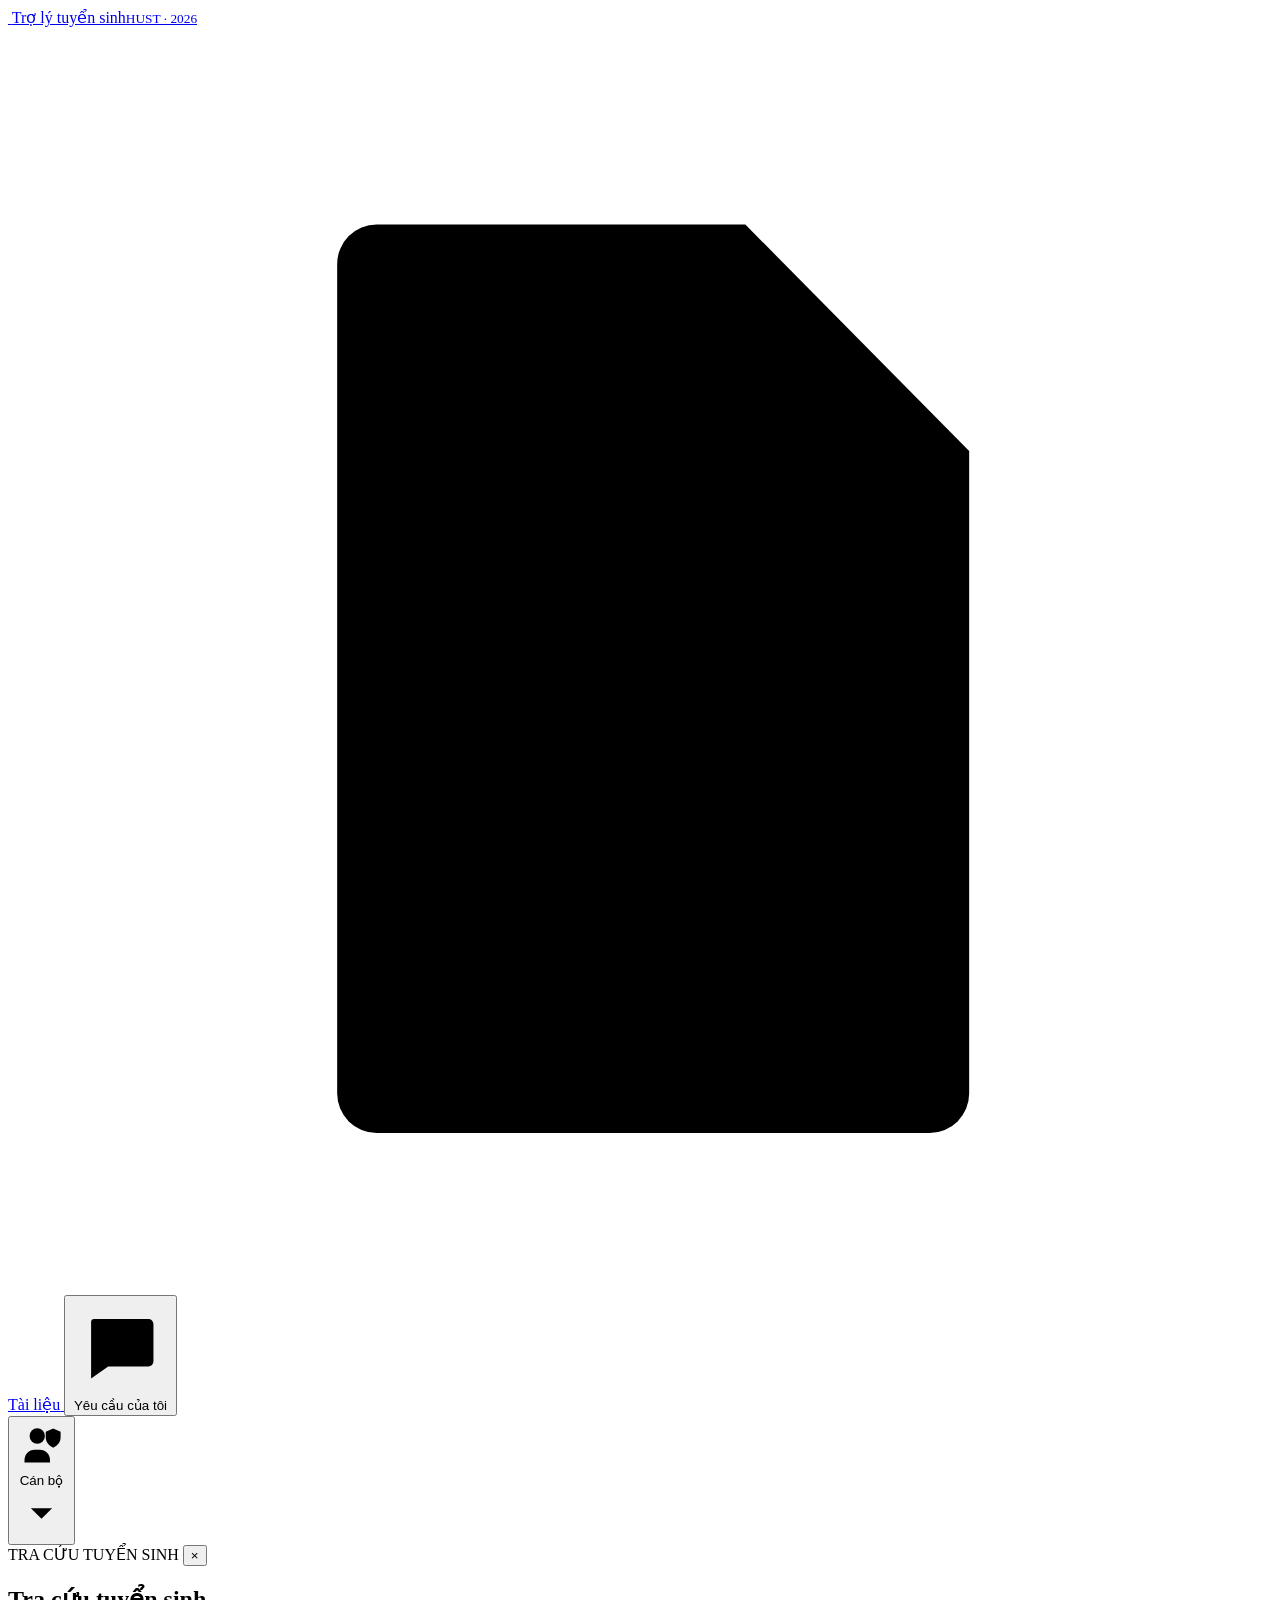
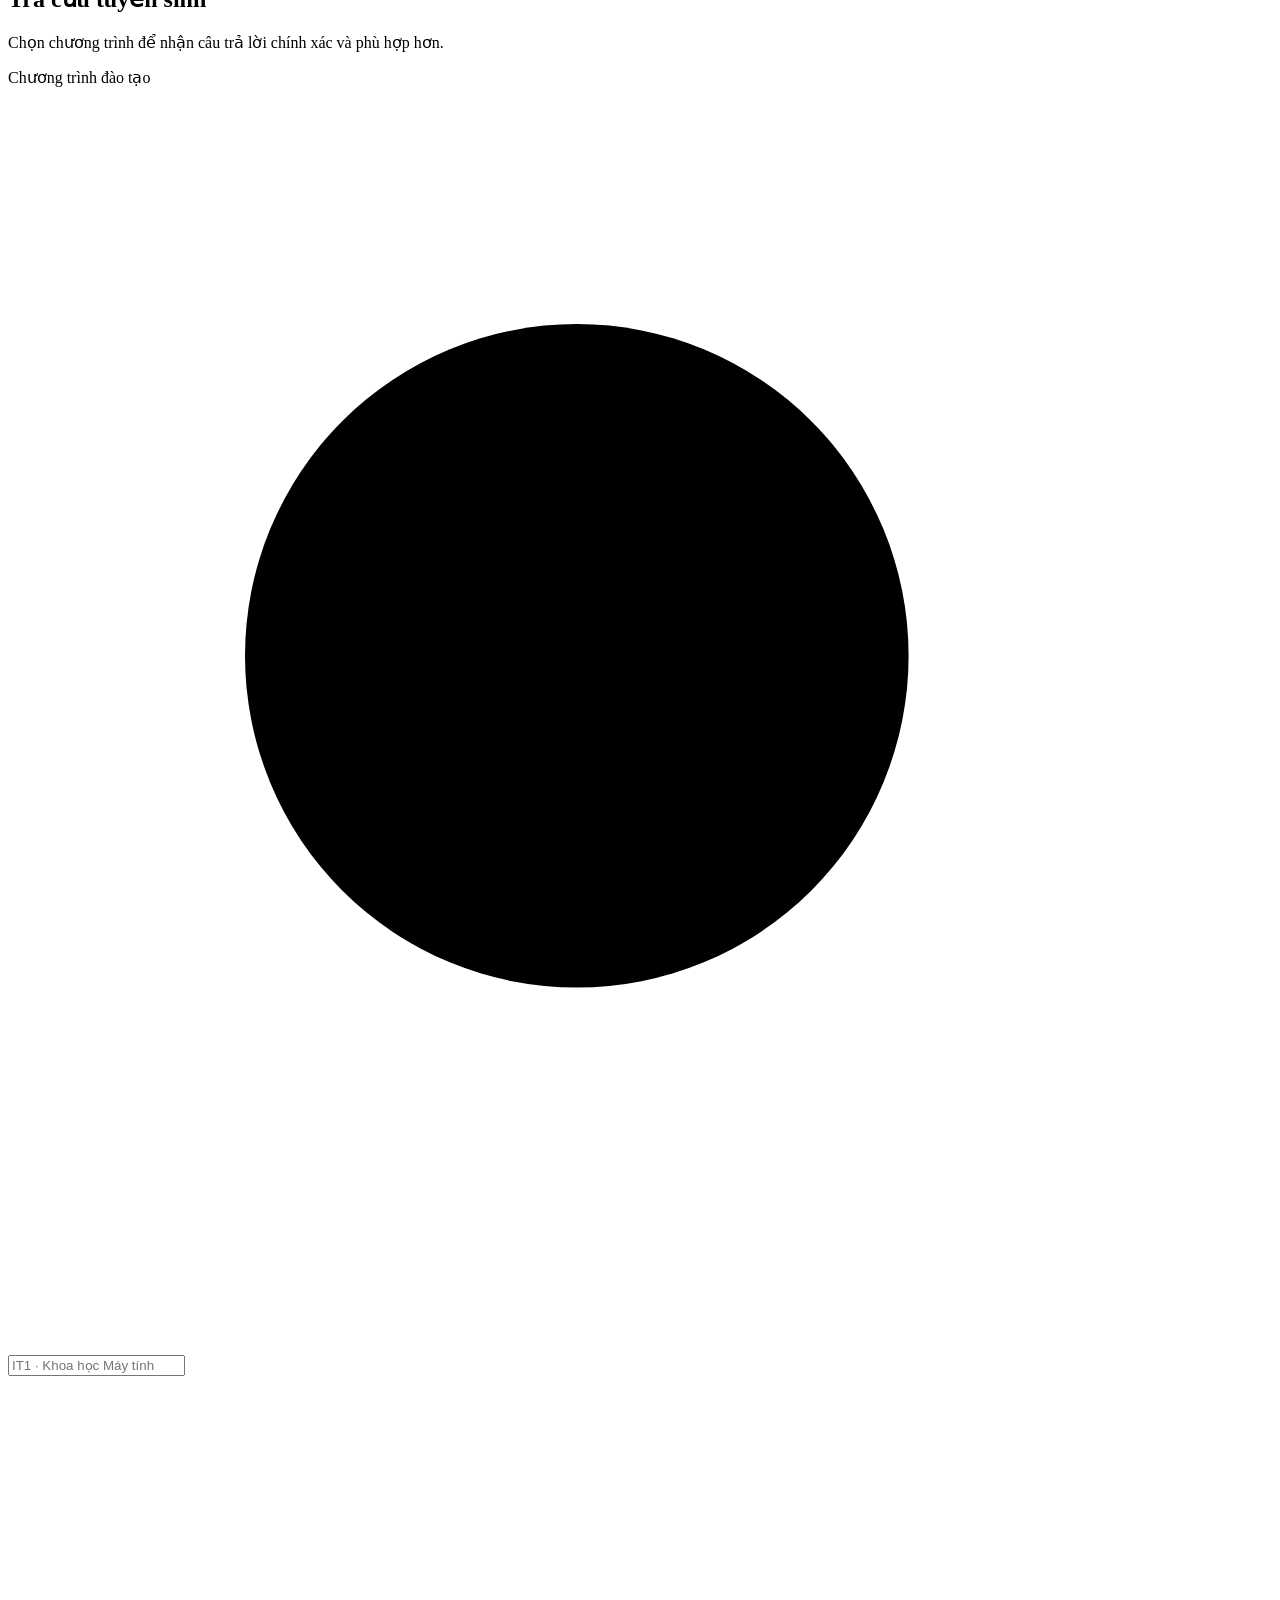
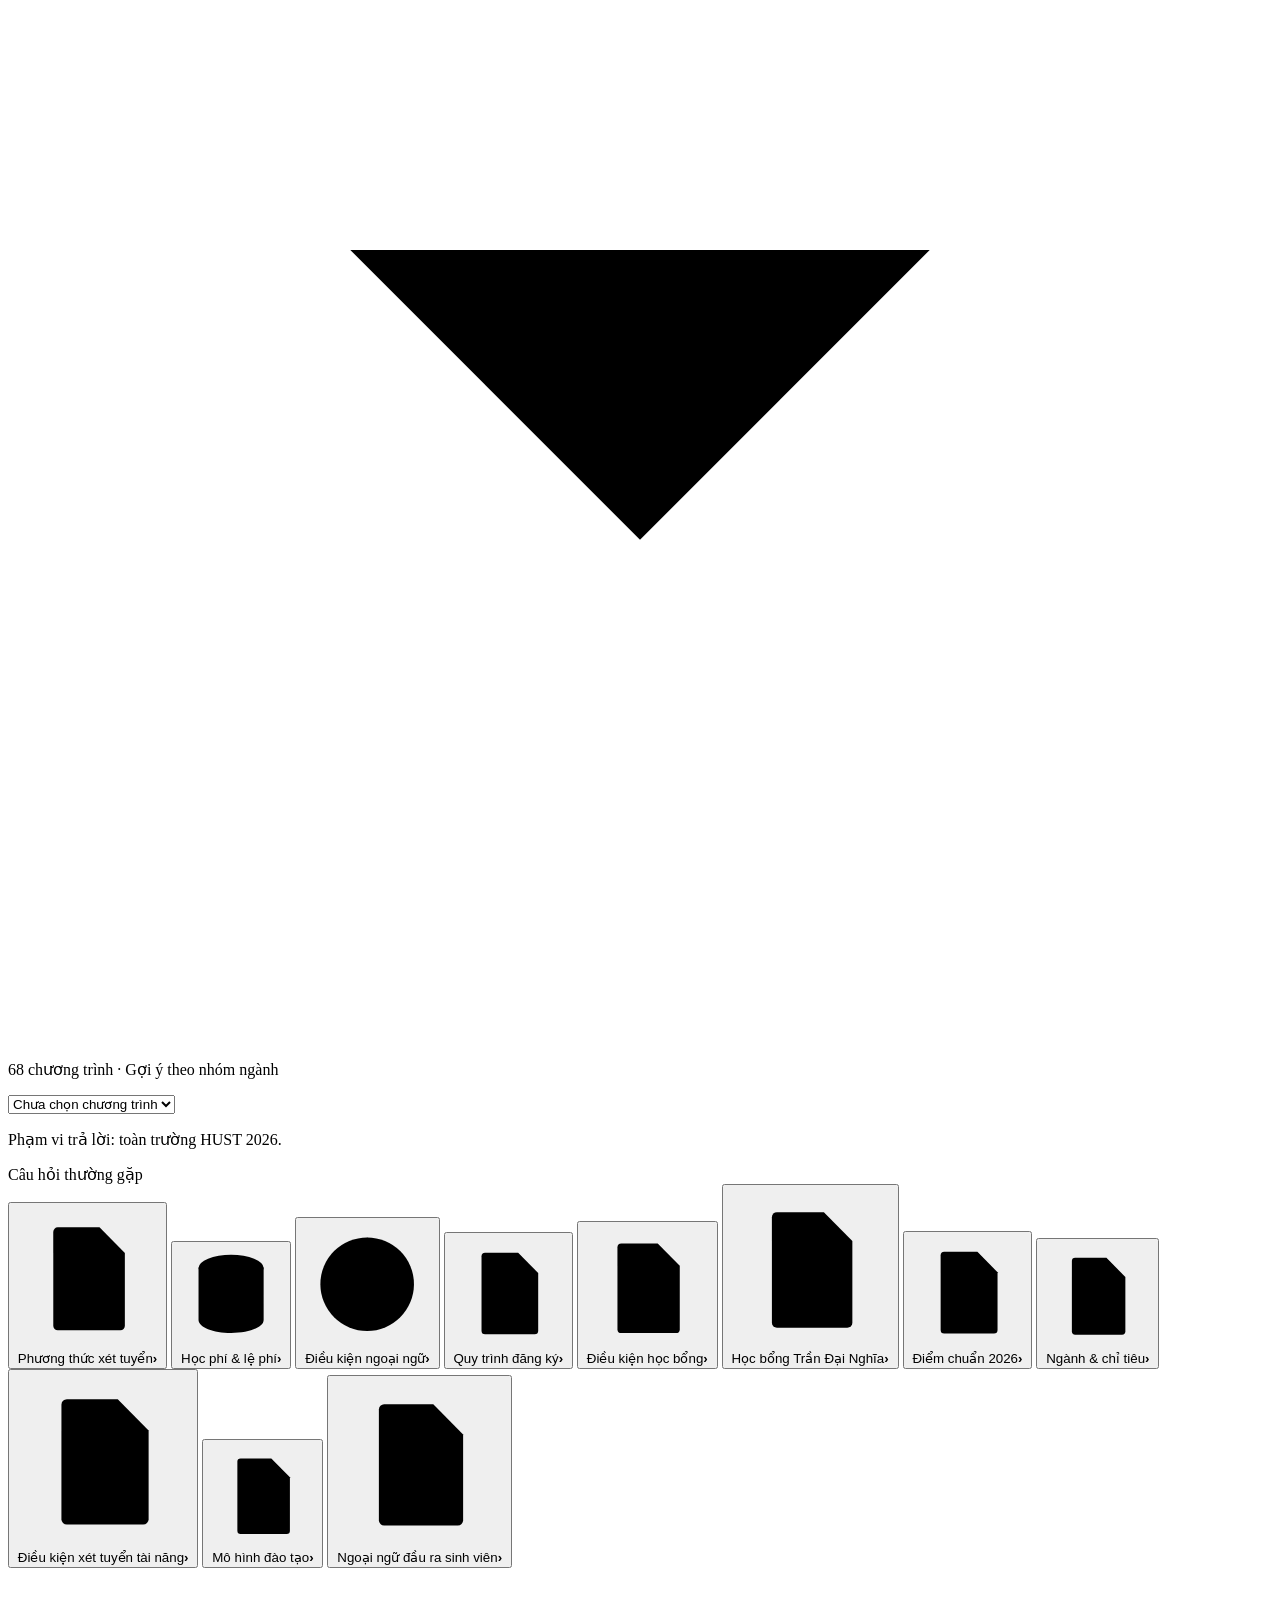
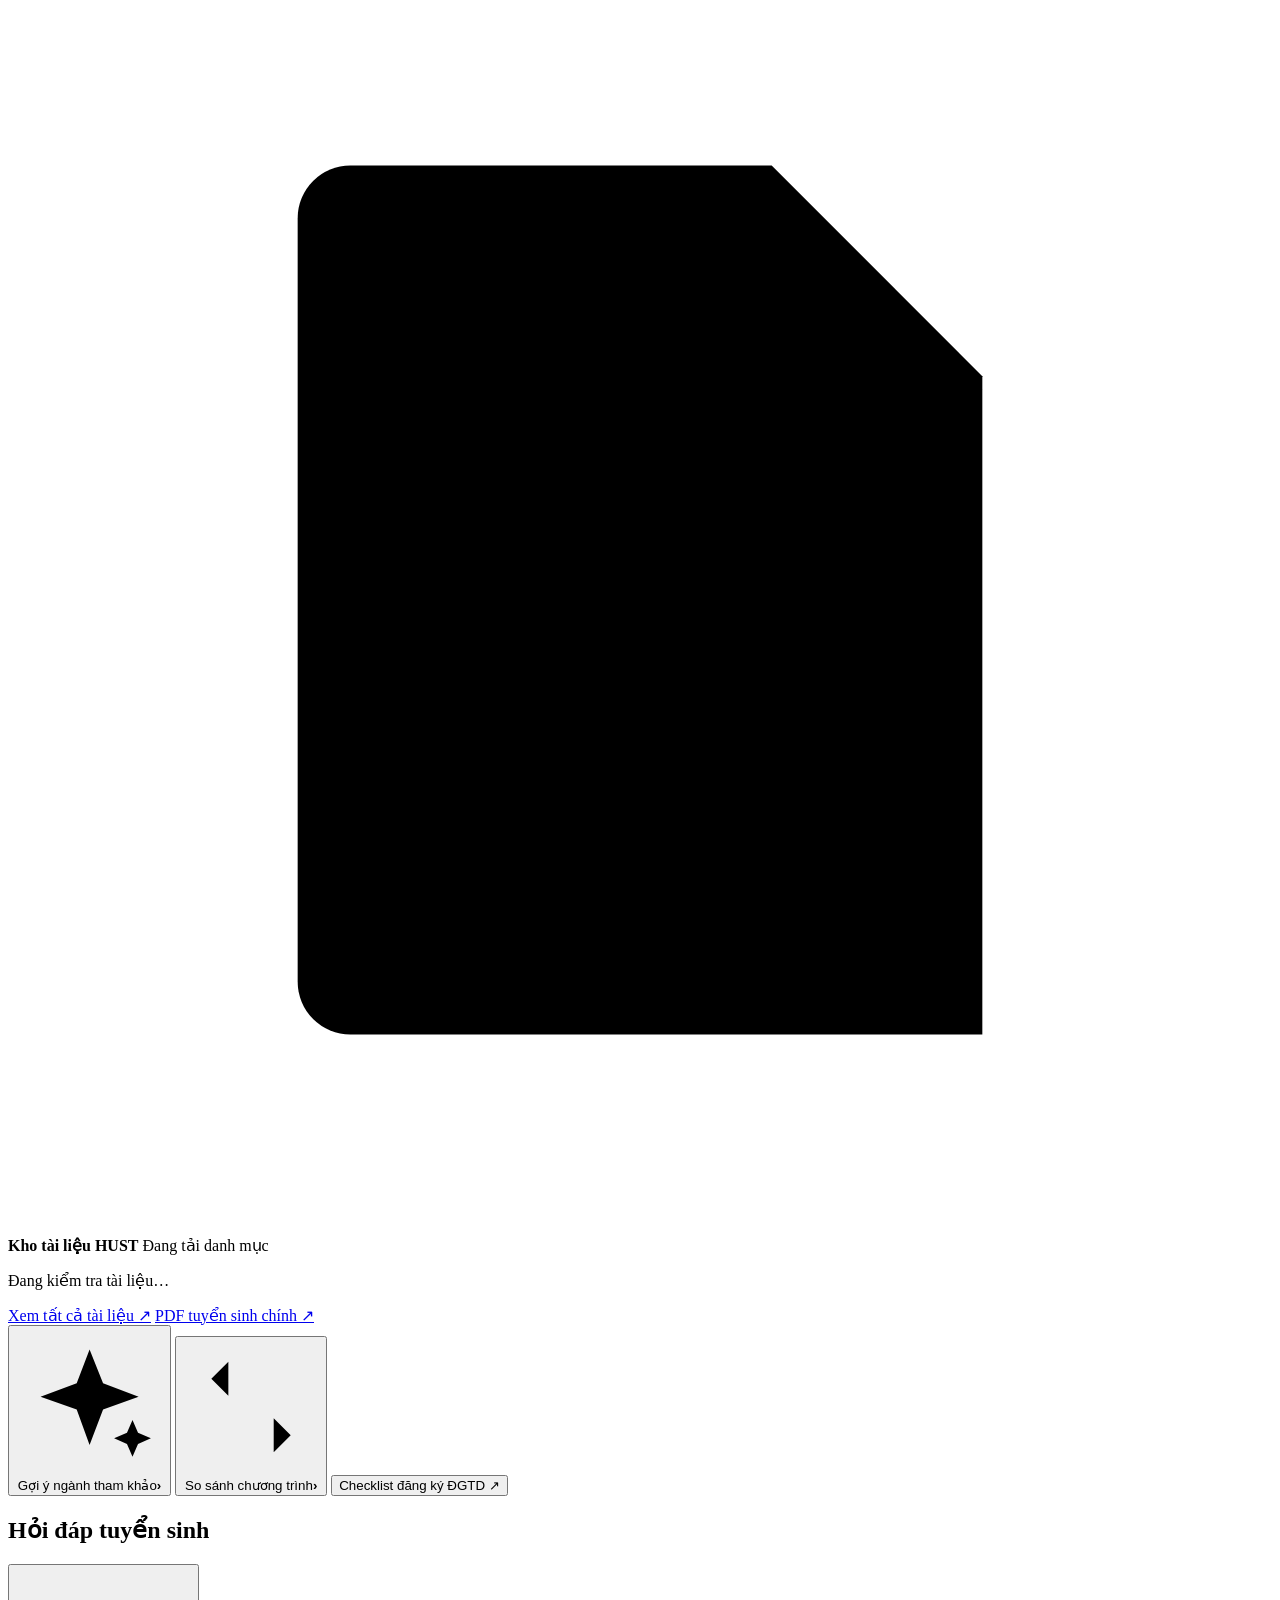
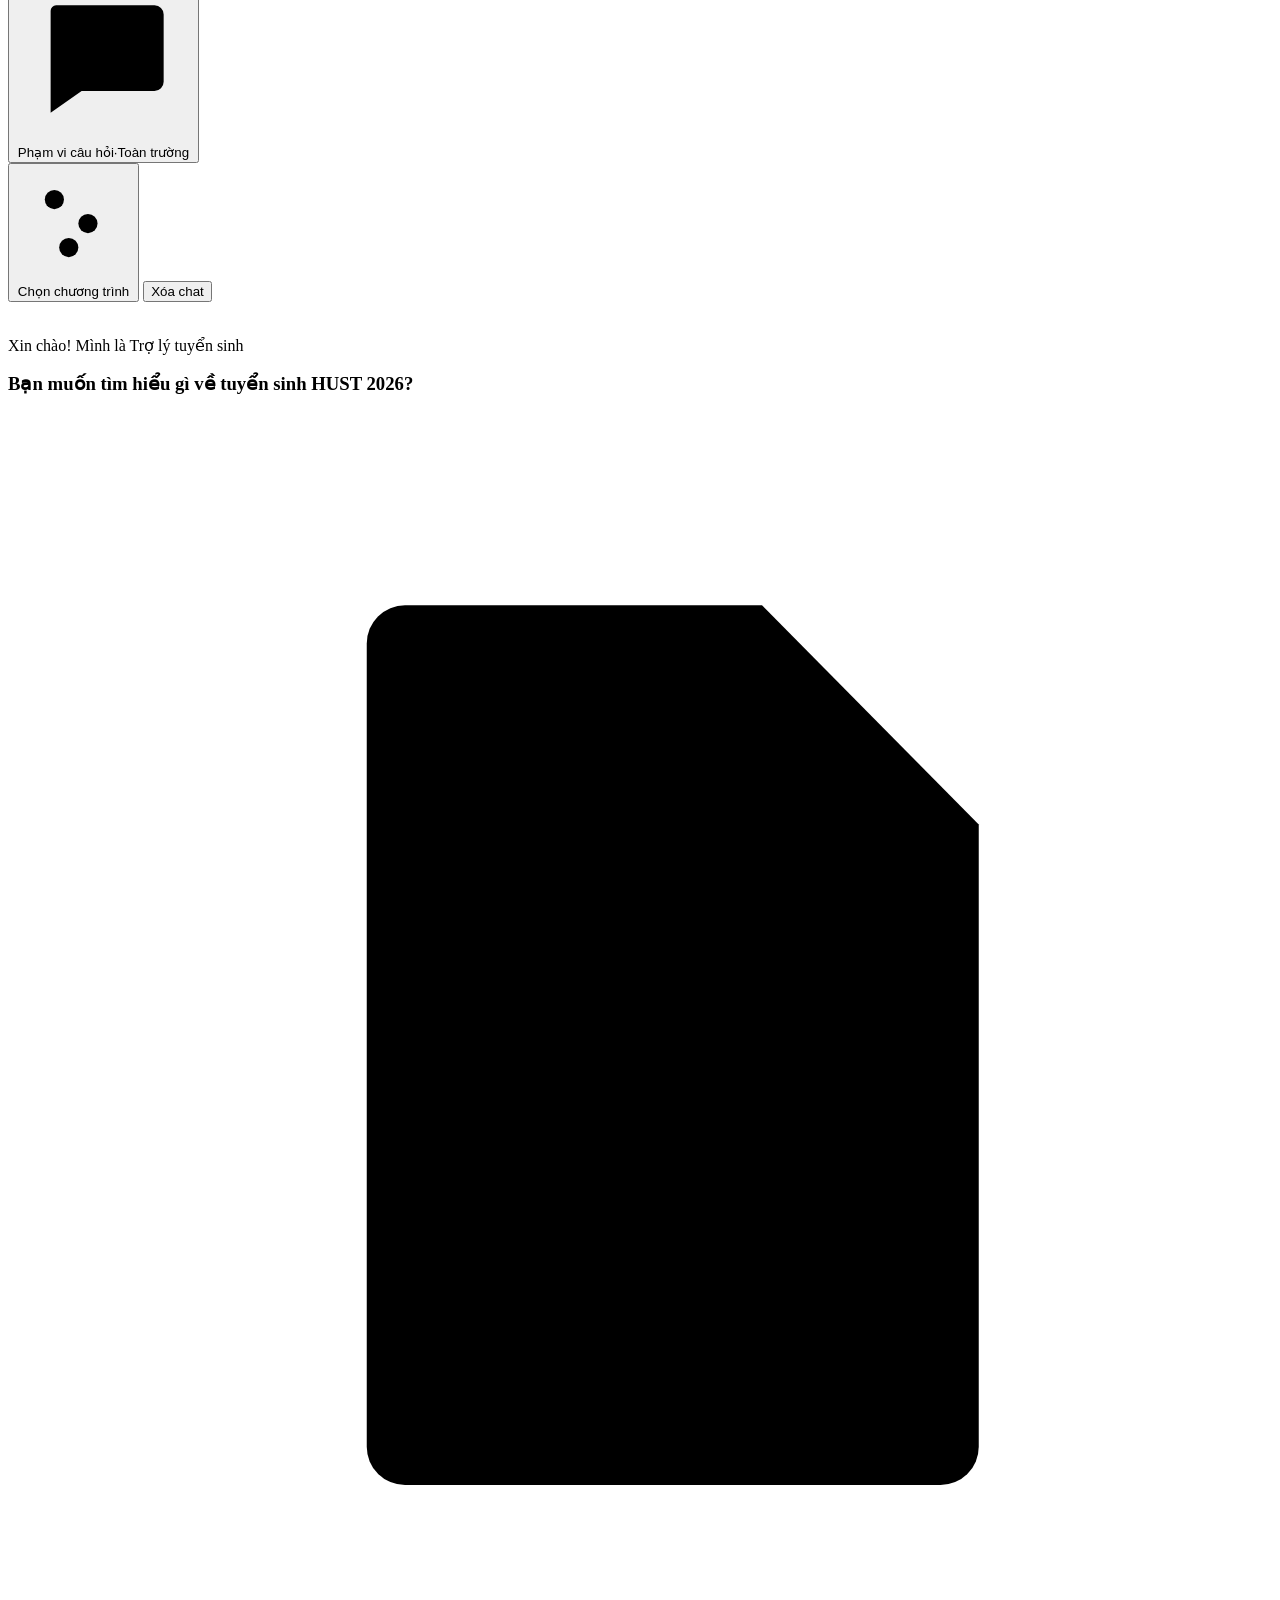
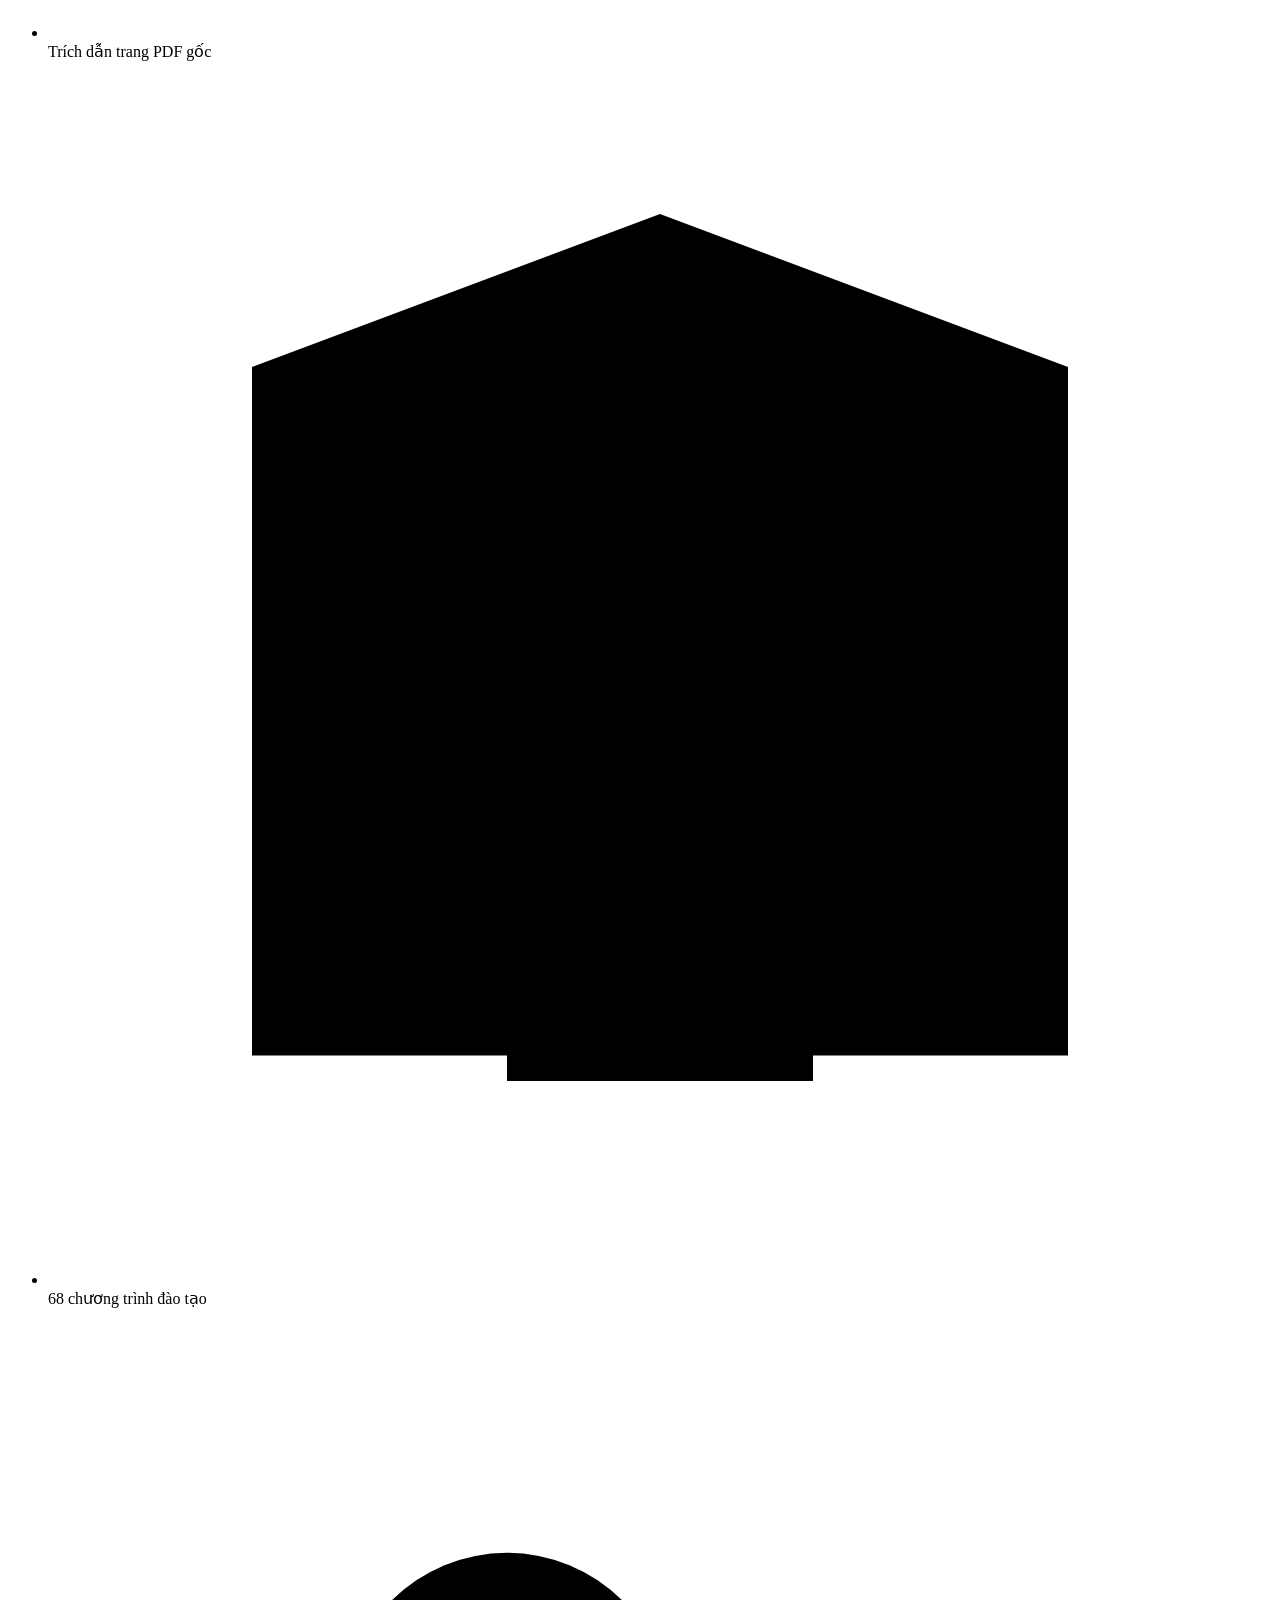
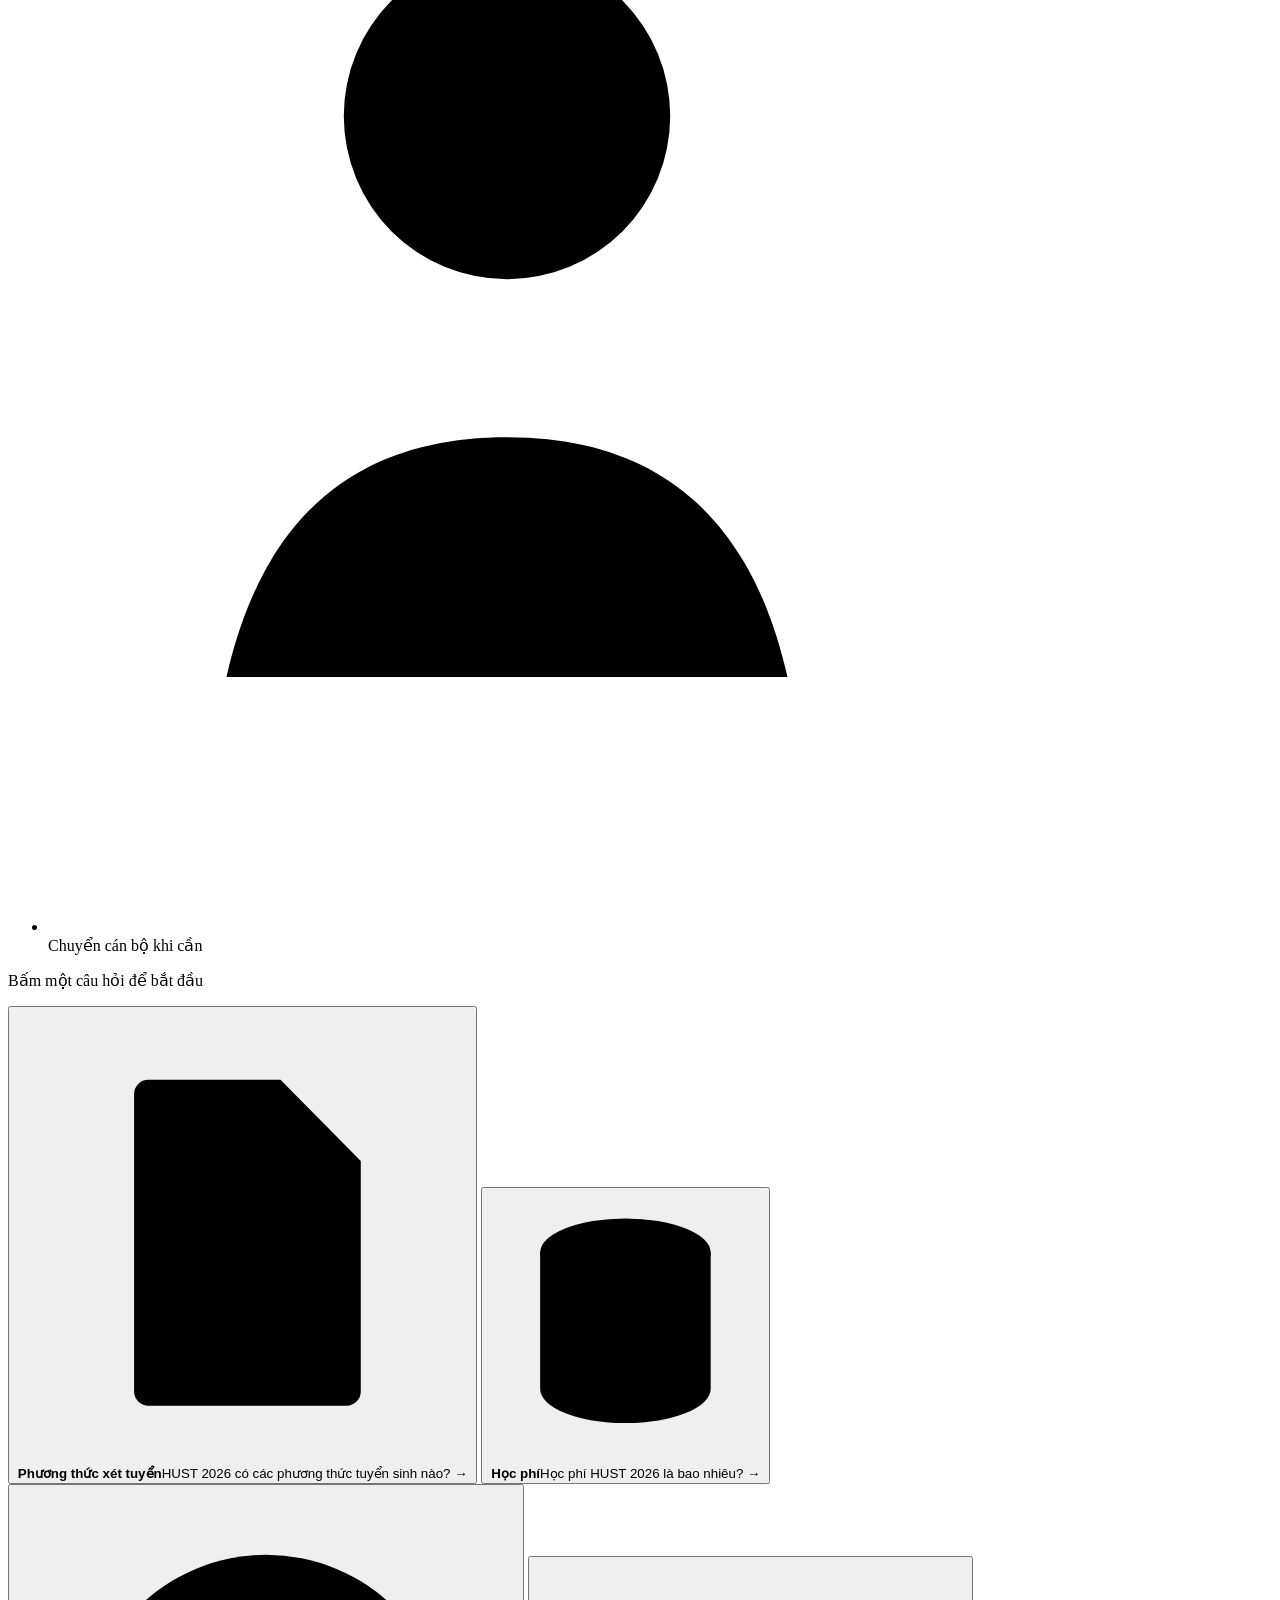
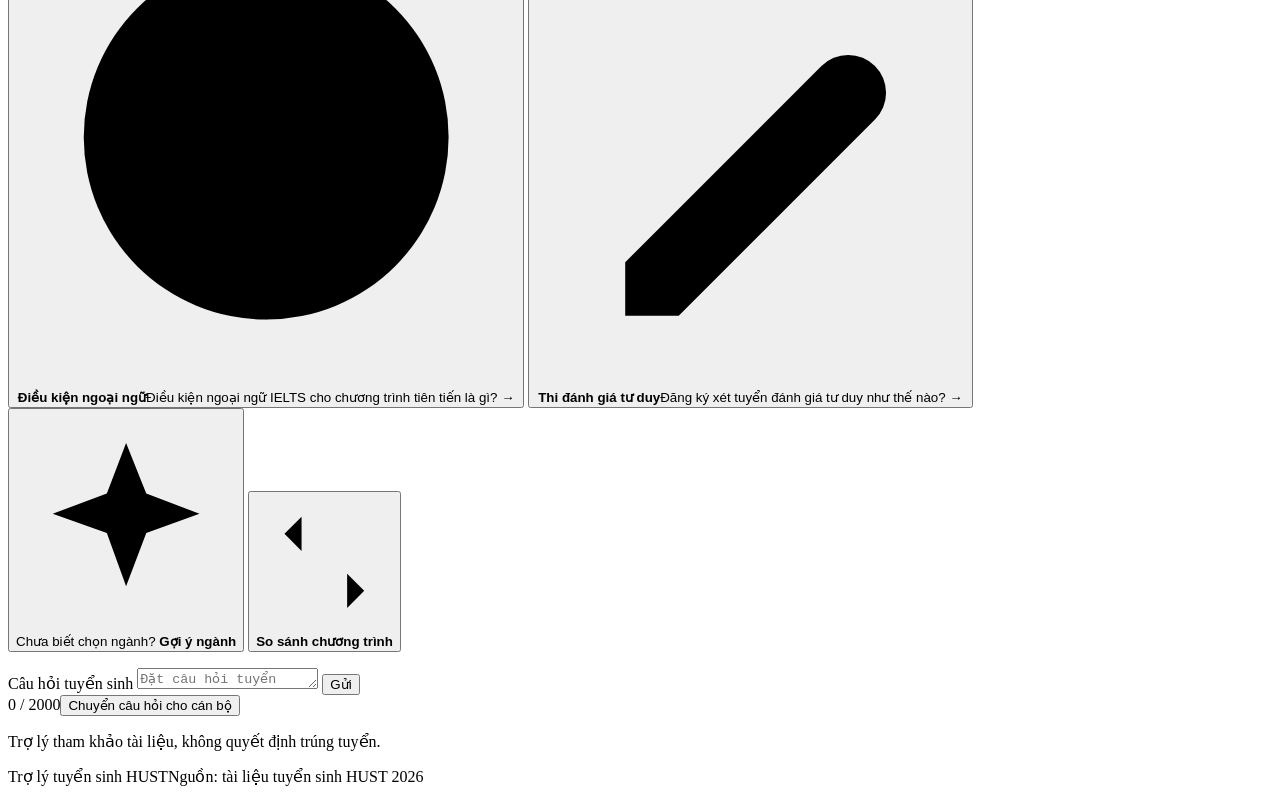
==== commit 71d013e4: "Expand admissions FAQs and expose the full public source catalog" ====
--- a/src/web/index.html
+++ b/src/web/index.html
@@ -1,6 +1,6 @@
 <!doctype html>
 <html lang="vi">
-<head><meta charset="utf-8"><script src="/assets/theme.js?v=20261012-3"></script><meta name="viewport" content="width=device-width,initial-scale=1"><title>Trợ lý tuyển sinh · HUST 2026</title><link rel="icon" href="data:,"><link rel="stylesheet" href="/assets/style.css?v=20261009-2"><link rel="stylesheet" href="/assets/fonts/be-vietnam-pro.css"><link rel="stylesheet" href="/assets/enhance.css?v=20261013-3"><link rel="stylesheet" href="/assets/style.dark.css?v=20261012-1"><link rel="stylesheet" href="/assets/enhance.dark.css?v=20261013-1"><link rel="stylesheet" href="/assets/theme.css?v=20261013-3"><script src="/assets/app.js?v=20261013-2" defer></script></head>
+<head><meta charset="utf-8"><script src="/assets/theme.js?v=20261012-3"></script><meta name="viewport" content="width=device-width,initial-scale=1"><title>Trợ lý tuyển sinh · HUST 2026</title><link rel="icon" href="data:,"><link rel="stylesheet" href="/assets/style.css?v=20261016-1"><link rel="stylesheet" href="/assets/fonts/be-vietnam-pro.css"><link rel="stylesheet" href="/assets/enhance.css?v=20261015-1"><link rel="stylesheet" href="/assets/style.dark.css?v=20261012-1"><link rel="stylesheet" href="/assets/enhance.dark.css?v=20261013-1"><link rel="stylesheet" href="/assets/theme.css?v=20261013-3"><script src="/assets/app.js?v=20261016-1" defer></script></head>
 <body class="applicant-page">
 <header class="topbar">
   <a class="brand" href="/" aria-label="Về trang chủ Trợ lý tuyển sinh, HUST 2026">
@@ -8,7 +8,7 @@
     <span class="brand-copy"><span>Trợ lý tuyển sinh</span><small>HUST · 2026</small></span>
   </a>
   <nav aria-label="Điều hướng">
-    <a class="header-link" id="documents-link" href="/api/v1/source/pdf" target="_blank" rel="noopener">
+    <a class="header-link" id="documents-link" href="#documents-dialog" aria-haspopup="dialog" aria-controls="documents-dialog">
       <svg aria-hidden="true" viewBox="0 0 24 24"><path d="M7 3.75h7l4.25 4.3v12.2a.75.75 0 0 1-.75.75h-10.5a.75.75 0 0 1-.75-.75V4.5a.75.75 0 0 1 .75-.75Z"/><path d="M14 3.9v4.35h4.15M9 12h6M9 15.5h6"/></svg>
       <span>Tài liệu</span>
     </a>
@@ -73,7 +73,7 @@
         <svg aria-hidden="true" viewBox="0 0 24 24"><path d="M7 3.75h7l4.25 4.3v12.2a.75.75 0 0 1-.75.75h-10.5a.75.75 0 0 1-.75-.75V4.5a.75.75 0 0 1 .75-.75Z"/><path d="M14 3.9v4.35h4.15M9 12h6M9 15.5h6"/></svg>
         <span>Phương thức xét tuyển</span><b aria-hidden="true">›</b>
       </button>
-      <button type="button" data-question="Học phí HUST 2026 là bao nhiêu?" data-program-question="Học phí {code} là bao nhiêu?">
+      <button type="button" data-question="Học phí theo tín chỉ học phí năm học 2026–2027 của chương trình chuẩn là bao nhiêu?" data-program-question="Học phí {code} năm học 2026–2027 là bao nhiêu?">
         <svg aria-hidden="true" viewBox="0 0 24 24"><ellipse cx="12" cy="5.5" rx="7.5" ry="3"/><path d="M4.5 5.5v6c0 1.65 3.36 3 7.5 3s7.5-1.35 7.5-3v-6M4.5 11.5v6c0 1.65 3.36 3 7.5 3s7.5-1.35 7.5-3v-6"/></svg>
         <span>Học phí &amp; lệ phí</span><b aria-hidden="true">›</b>
       </button>
@@ -84,6 +84,34 @@
       <button type="button" data-question="Đăng ký xét tuyển đánh giá tư duy như thế nào?">
         <svg aria-hidden="true" viewBox="0 0 24 24"><path d="M7 3.75h7l4.25 4.3v12.2a.75.75 0 0 1-.75.75h-10.5a.75.75 0 0 1-.75-.75V4.5a.75.75 0 0 1 .75-.75Z"/><path d="M14 3.9v4.35h4.15M9 12h6M9 15.5h6"/></svg>
         <span>Quy trình đăng ký</span><b aria-hidden="true">›</b>
+      </button>
+      <button type="button" data-question="Điều kiện học bổng của trường là gì?">
+        <svg aria-hidden="true" viewBox="0 0 24 24"><path d="M7 3.75h7l4.25 4.3v12.2a.75.75 0 0 1-.75.75h-10.5a.75.75 0 0 1-.75-.75V4.5a.75.75 0 0 1 .75-.75Z"/><path d="M14 3.9v4.35h4.15M9 12h6M9 15.5h6"/></svg>
+        <span>Điều kiện học bổng</span><b aria-hidden="true">›</b>
+      </button>
+      <button type="button" data-question="Học bổng Trần Đại Nghĩa dành cho ai và có các mức nào?">
+        <svg aria-hidden="true" viewBox="0 0 24 24"><path d="M7 3.75h7l4.25 4.3v12.2a.75.75 0 0 1-.75.75h-10.5a.75.75 0 0 1-.75-.75V4.5a.75.75 0 0 1 .75-.75Z"/><path d="M14 3.9v4.35h4.15M9 12h6M9 15.5h6"/></svg>
+        <span>Học bổng Trần Đại Nghĩa</span><b aria-hidden="true">›</b>
+      </button>
+      <button type="button" data-question="Điểm chuẩn chung HUST năm 2026 khoảng bao nhiêu?" data-program-question="Điểm chuẩn {code} năm 2026 theo THPT là bao nhiêu?">
+        <svg aria-hidden="true" viewBox="0 0 24 24"><path d="M7 3.75h7l4.25 4.3v12.2a.75.75 0 0 1-.75.75h-10.5a.75.75 0 0 1-.75-.75V4.5a.75.75 0 0 1 .75-.75Z"/><path d="M14 3.9v4.35h4.15M9 12h6M9 15.5h6"/></svg>
+        <span>Điểm chuẩn 2026</span><b aria-hidden="true">›</b>
+      </button>
+      <button type="button" data-question="HUST năm 2026 có bao nhiêu ngành và chương trình?" data-program-question="Chỉ tiêu tuyển sinh {code} năm 2026 là bao nhiêu?">
+        <svg aria-hidden="true" viewBox="0 0 24 24"><path d="M7 3.75h7l4.25 4.3v12.2a.75.75 0 0 1-.75.75h-10.5a.75.75 0 0 1-.75-.75V4.5a.75.75 0 0 1 .75-.75Z"/><path d="M14 3.9v4.35h4.15M9 12h6M9 15.5h6"/></svg>
+        <span>Ngành &amp; chỉ tiêu</span><b aria-hidden="true">›</b>
+      </button>
+      <button type="button" data-question="XTTN 1.3 cần điều kiện gì?">
+        <svg aria-hidden="true" viewBox="0 0 24 24"><path d="M7 3.75h7l4.25 4.3v12.2a.75.75 0 0 1-.75.75h-10.5a.75.75 0 0 1-.75-.75V4.5a.75.75 0 0 1 .75-.75Z"/><path d="M14 3.9v4.35h4.15M9 12h6M9 15.5h6"/></svg>
+        <span>Điều kiện xét tuyển tài năng</span><b aria-hidden="true">›</b>
+      </button>
+      <button type="button" data-question="Theo mô hình đào tạo, chương trình cử nhân kéo dài bao lâu và cấp bằng gì?">
+        <svg aria-hidden="true" viewBox="0 0 24 24"><path d="M7 3.75h7l4.25 4.3v12.2a.75.75 0 0 1-.75.75h-10.5a.75.75 0 0 1-.75-.75V4.5a.75.75 0 0 1 .75-.75Z"/><path d="M14 3.9v4.35h4.15M9 12h6M9 15.5h6"/></svg>
+        <span>Mô hình đào tạo</span><b aria-hidden="true">›</b>
+      </button>
+      <button type="button" data-question="Chuẩn tiếng Anh đầu ra chương trình chuẩn là gì?">
+        <svg aria-hidden="true" viewBox="0 0 24 24"><path d="M7 3.75h7l4.25 4.3v12.2a.75.75 0 0 1-.75.75h-10.5a.75.75 0 0 1-.75-.75V4.5a.75.75 0 0 1 .75-.75Z"/><path d="M14 3.9v4.35h4.15M9 12h6M9 15.5h6"/></svg>
+        <span>Ngoại ngữ đầu ra sinh viên</span><b aria-hidden="true">›</b>
       </button>
     </div>
 
@@ -92,10 +120,11 @@
         <svg viewBox="0 0 24 24"><path d="M6.5 3.75h8l4 4v12.5H6.5a1 1 0 0 1-1-1v-14.5a1 1 0 0 1 1-1Z"/><path d="M14.5 4v4h4M8.5 12h7M8.5 15h7"/></svg>
       </span>
       <div class="source-copy">
-        <b>Tài liệu tuyển sinh 2026</b>
-        <span id="source-pages" class="source-pages">51 trang</span>
+        <b>Kho tài liệu HUST</b>
+        <span id="source-pages" class="source-pages">Đang tải danh mục</span>
         <p id="source-status" class="sr-only" role="status" aria-live="polite">Đang kiểm tra tài liệu…</p>
-        <a id="source-local" href="/api/v1/source/pdf" target="_blank" rel="noopener">Mở PDF <span aria-hidden="true">↗</span></a>
+        <a href="#documents-dialog" class="documents-open">Xem tất cả tài liệu ↗</a>
+        <a id="source-local" href="/api/v1/source/pdf" target="_blank" rel="noopener">PDF tuyển sinh chính <span aria-hidden="true">↗</span></a>
         <a id="source-official" href="#" target="_blank" rel="noopener" hidden>Nguồn chính thức dự phòng ↗</a>
       </div>
     </div>
@@ -183,6 +212,12 @@
   </section>
 </main>
 <footer class="page-footer"><span>Trợ lý tuyển sinh HUST</span><span>Nguồn: tài liệu tuyển sinh HUST 2026</span></footer>
+<dialog id="documents-dialog" aria-labelledby="documents-title">
+  <div class="dialog-top"><span class="eyebrow">NGUỒN CHÍNH THỨC</span><button type="button" class="close" data-close="documents-dialog" aria-label="Đóng">×</button></div>
+  <h2 id="documents-title">Tài liệu tuyển sinh &amp; đào tạo</h2>
+  <p>Mỗi nguồn có phạm vi áp dụng riêng. Bản scan và trang chưa lưu đầy đủ vẫn có thể mở để đối chiếu; khả năng trả lời của chatbot được ghi bên dưới.</p>
+  <div id="documents-list" aria-live="polite"></div>
+</dialog>
 <dialog id="program-guidance-dialog" class="program-guidance-dialog" aria-labelledby="program-guidance-title">
   <div class="guidance-dialog-top">
     <div>
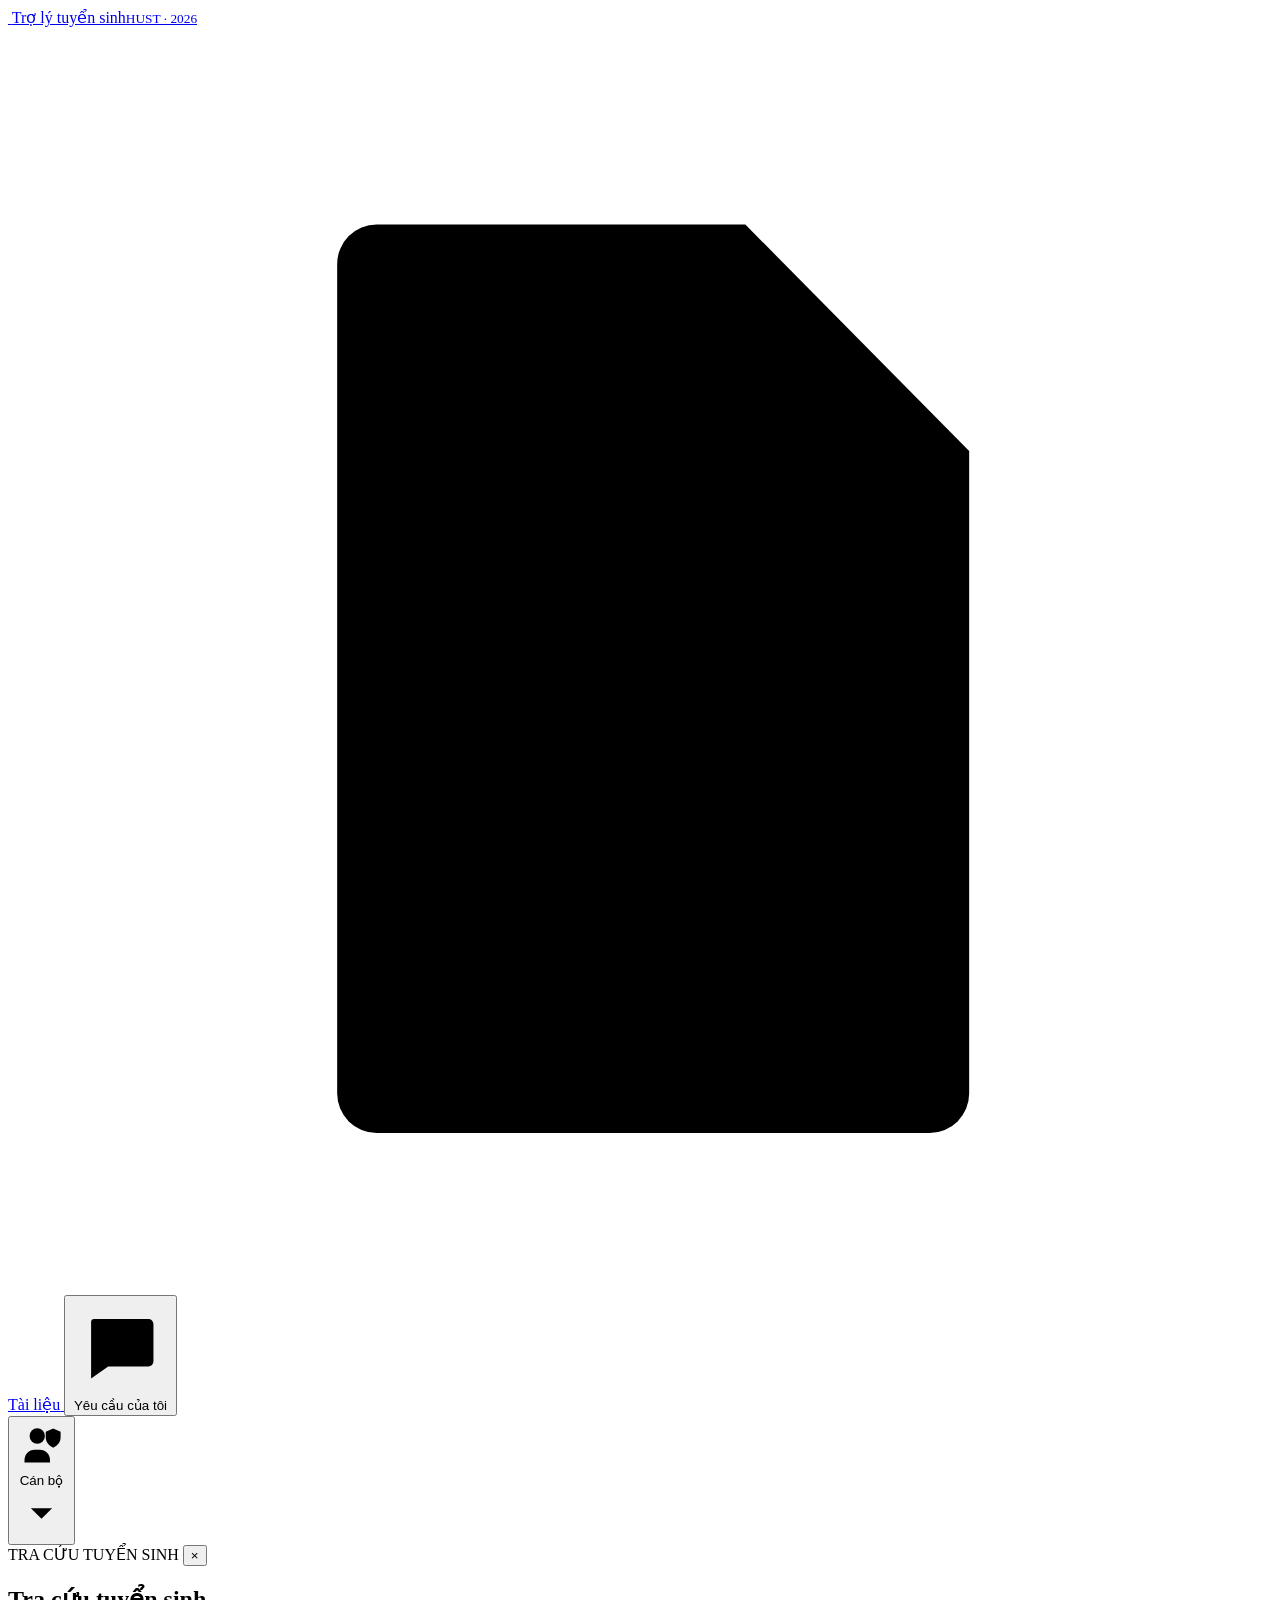
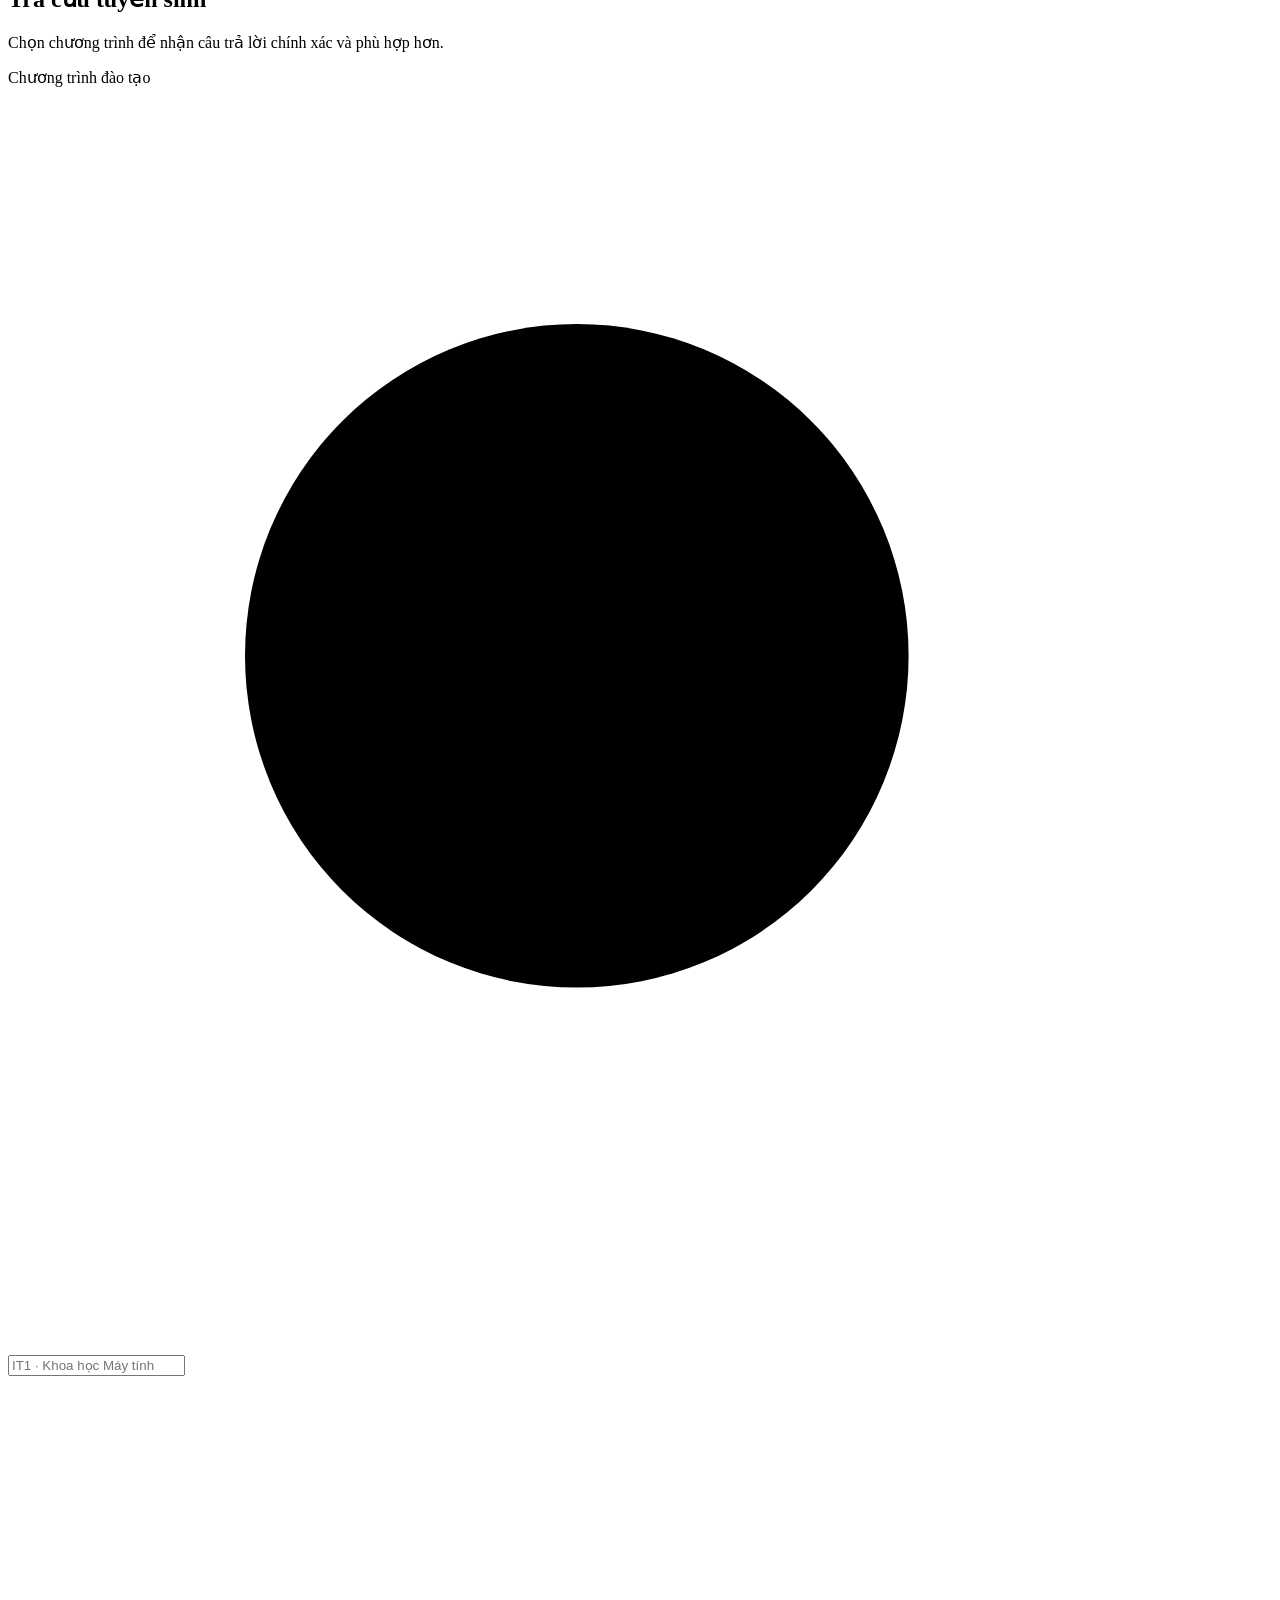
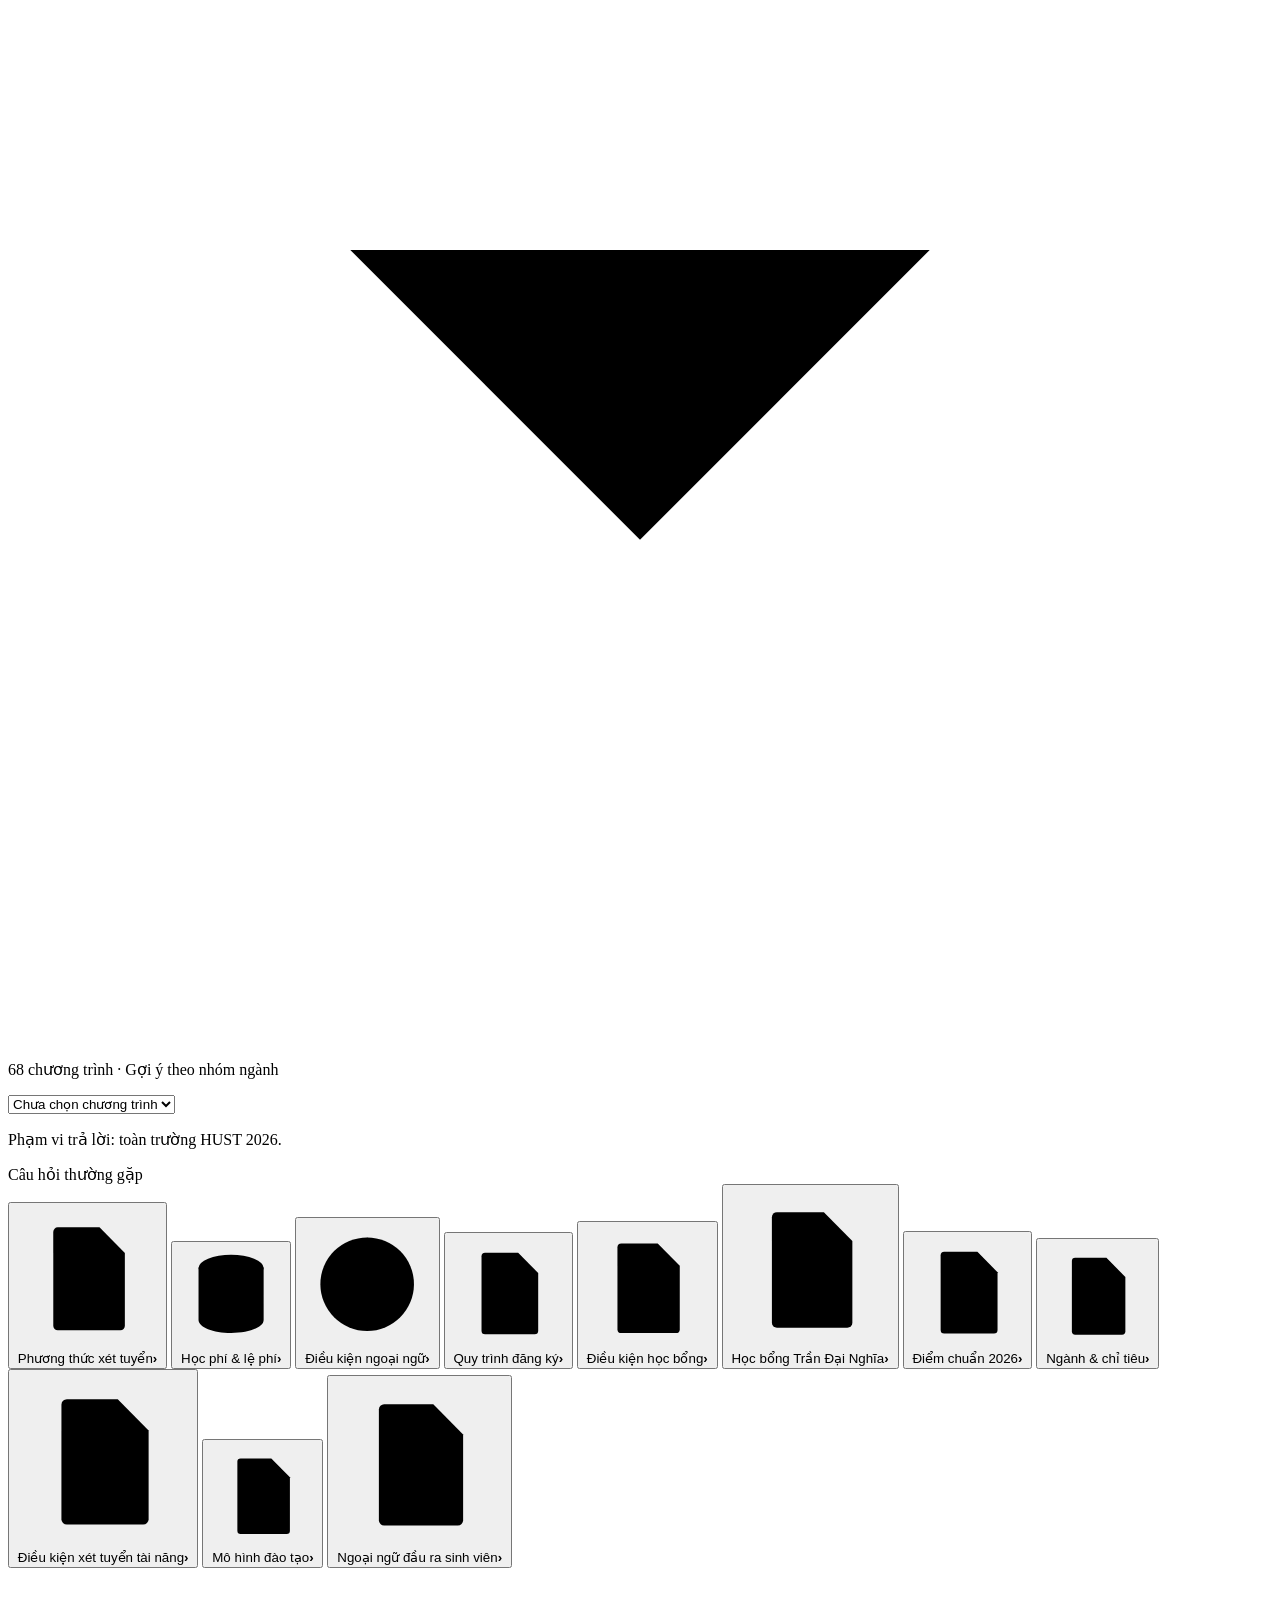
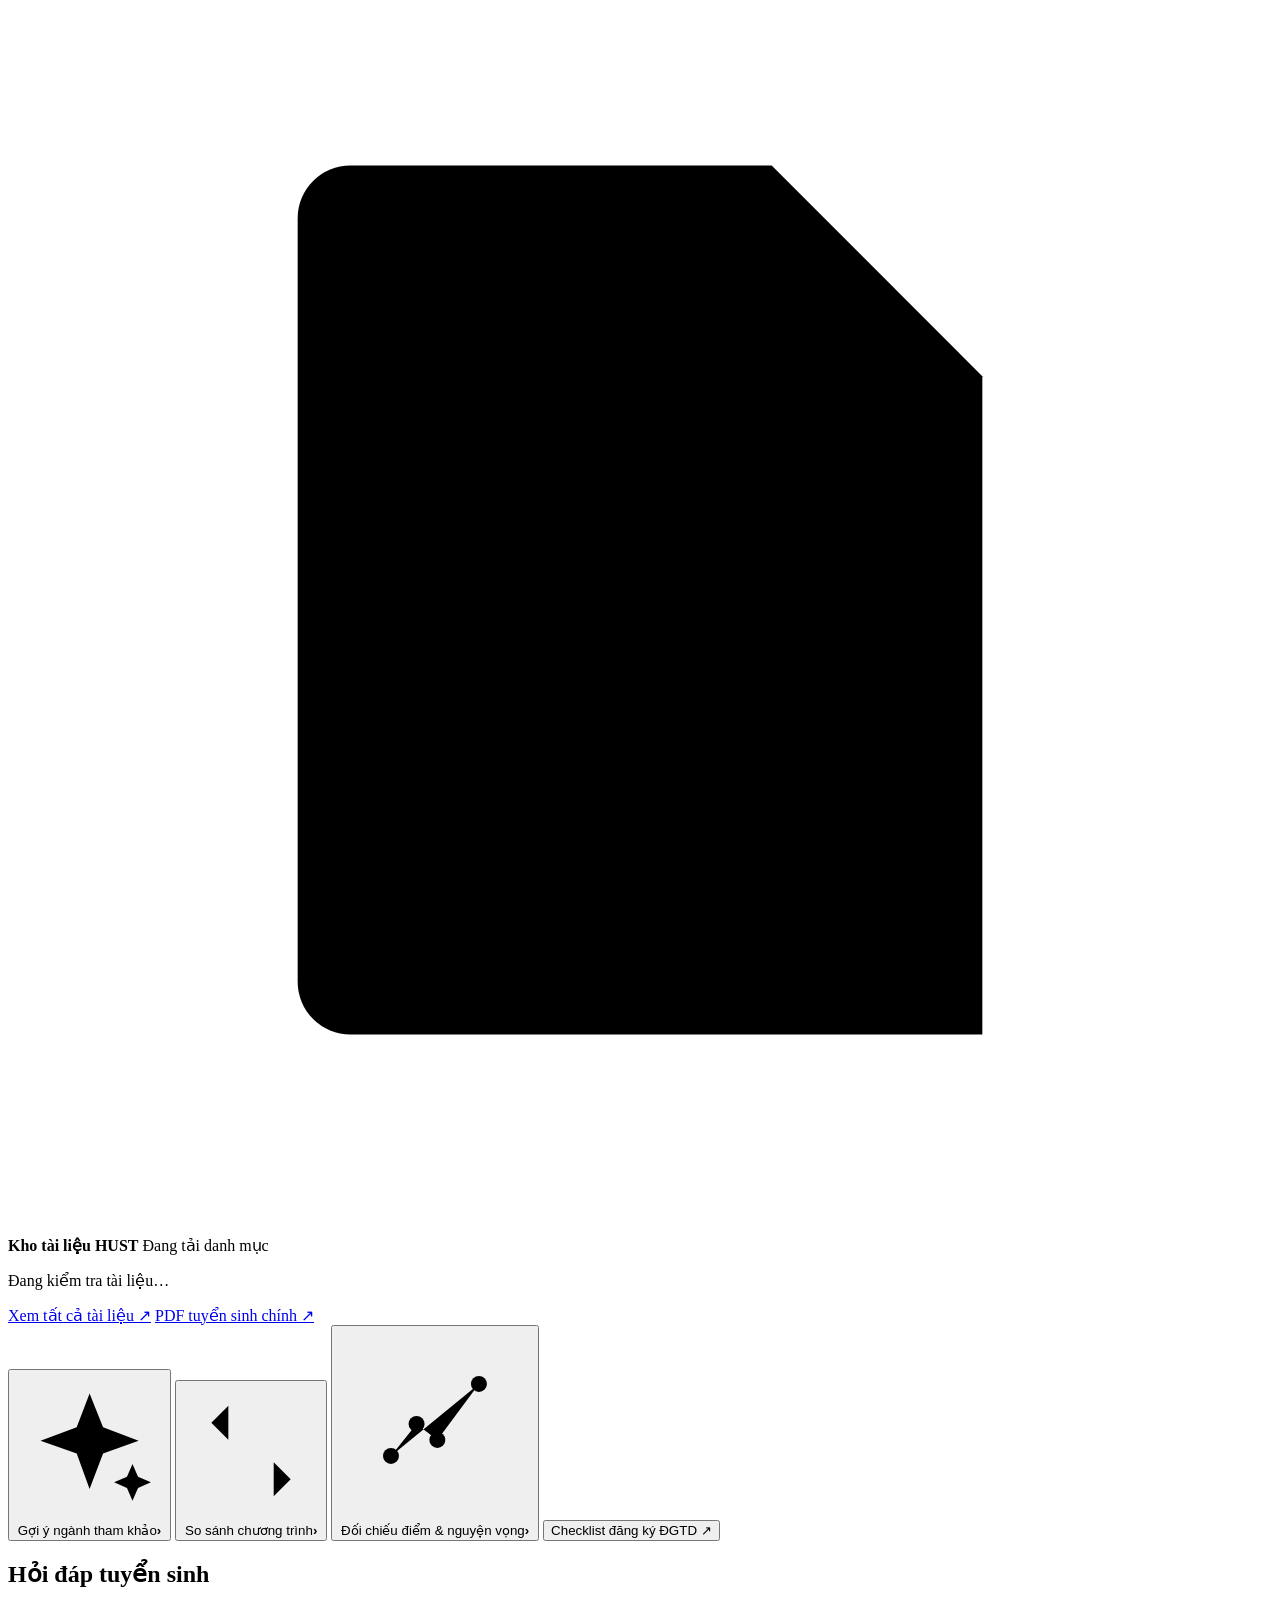
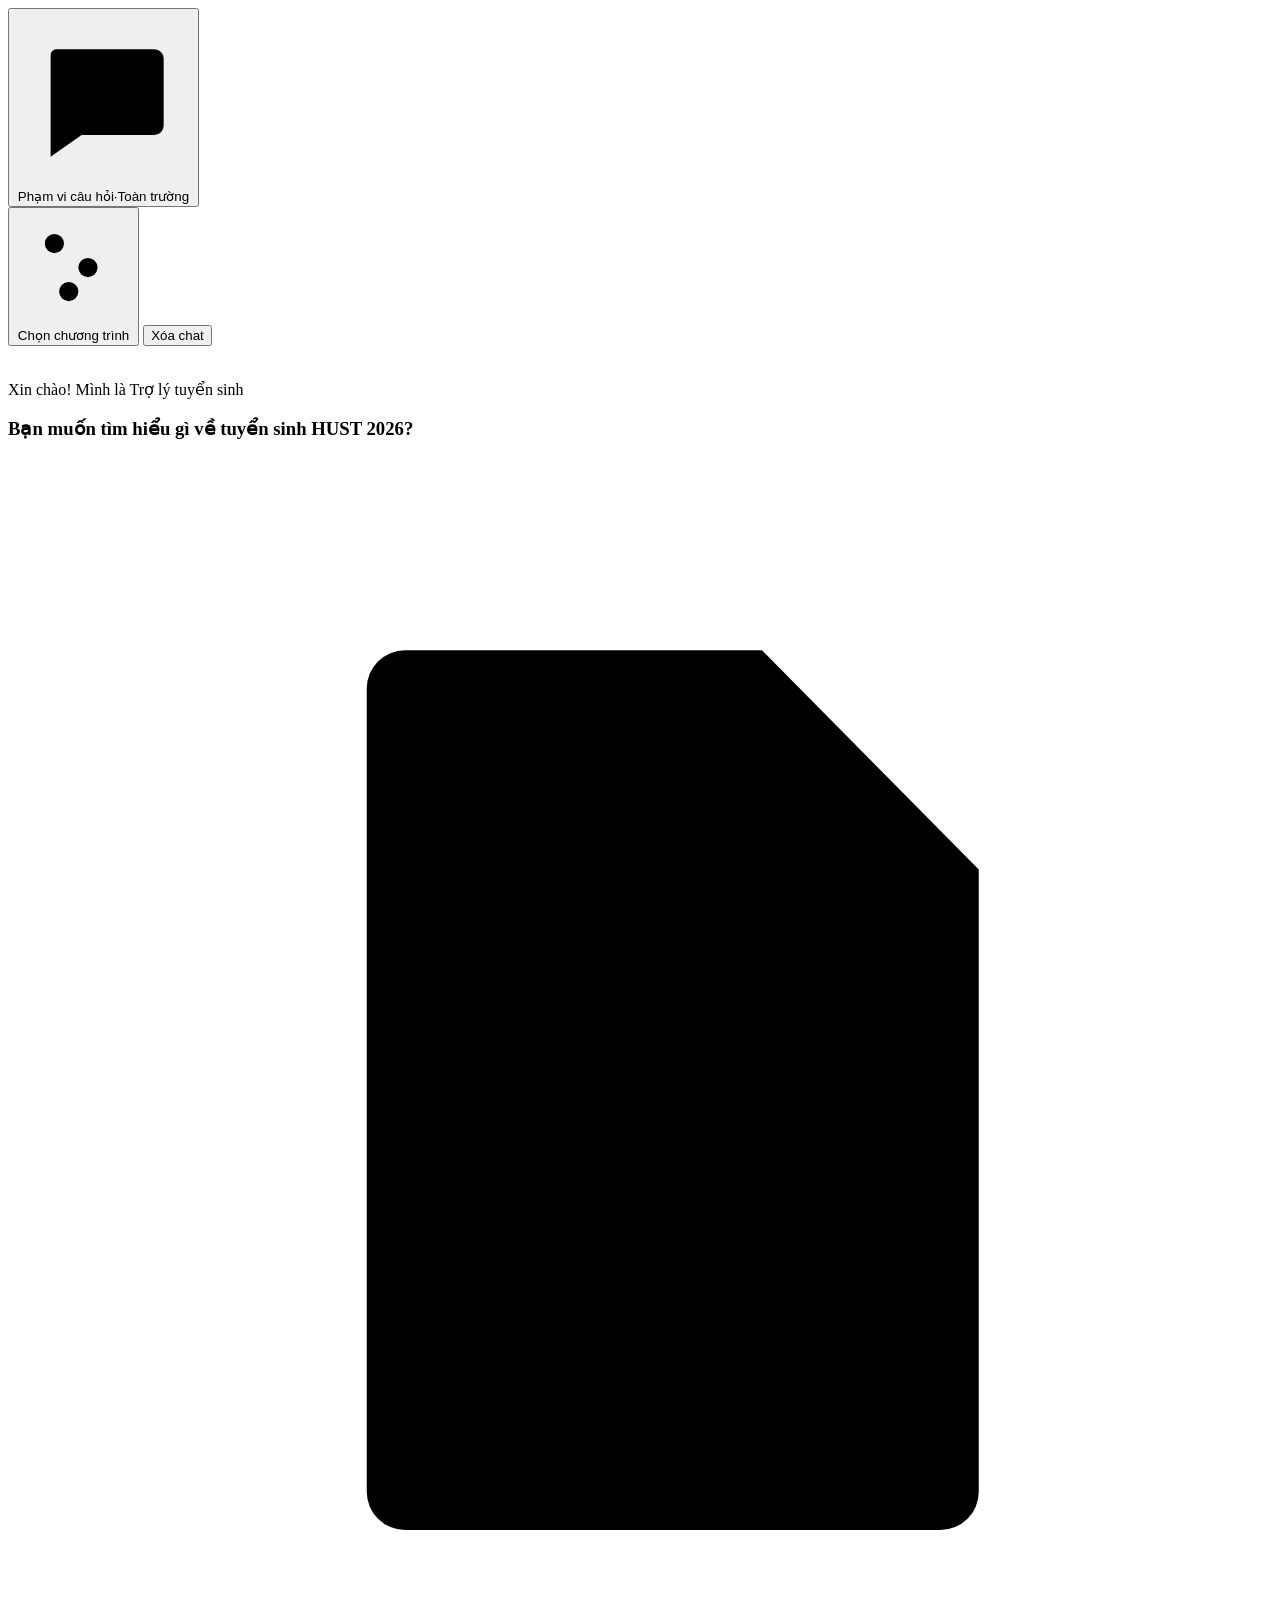
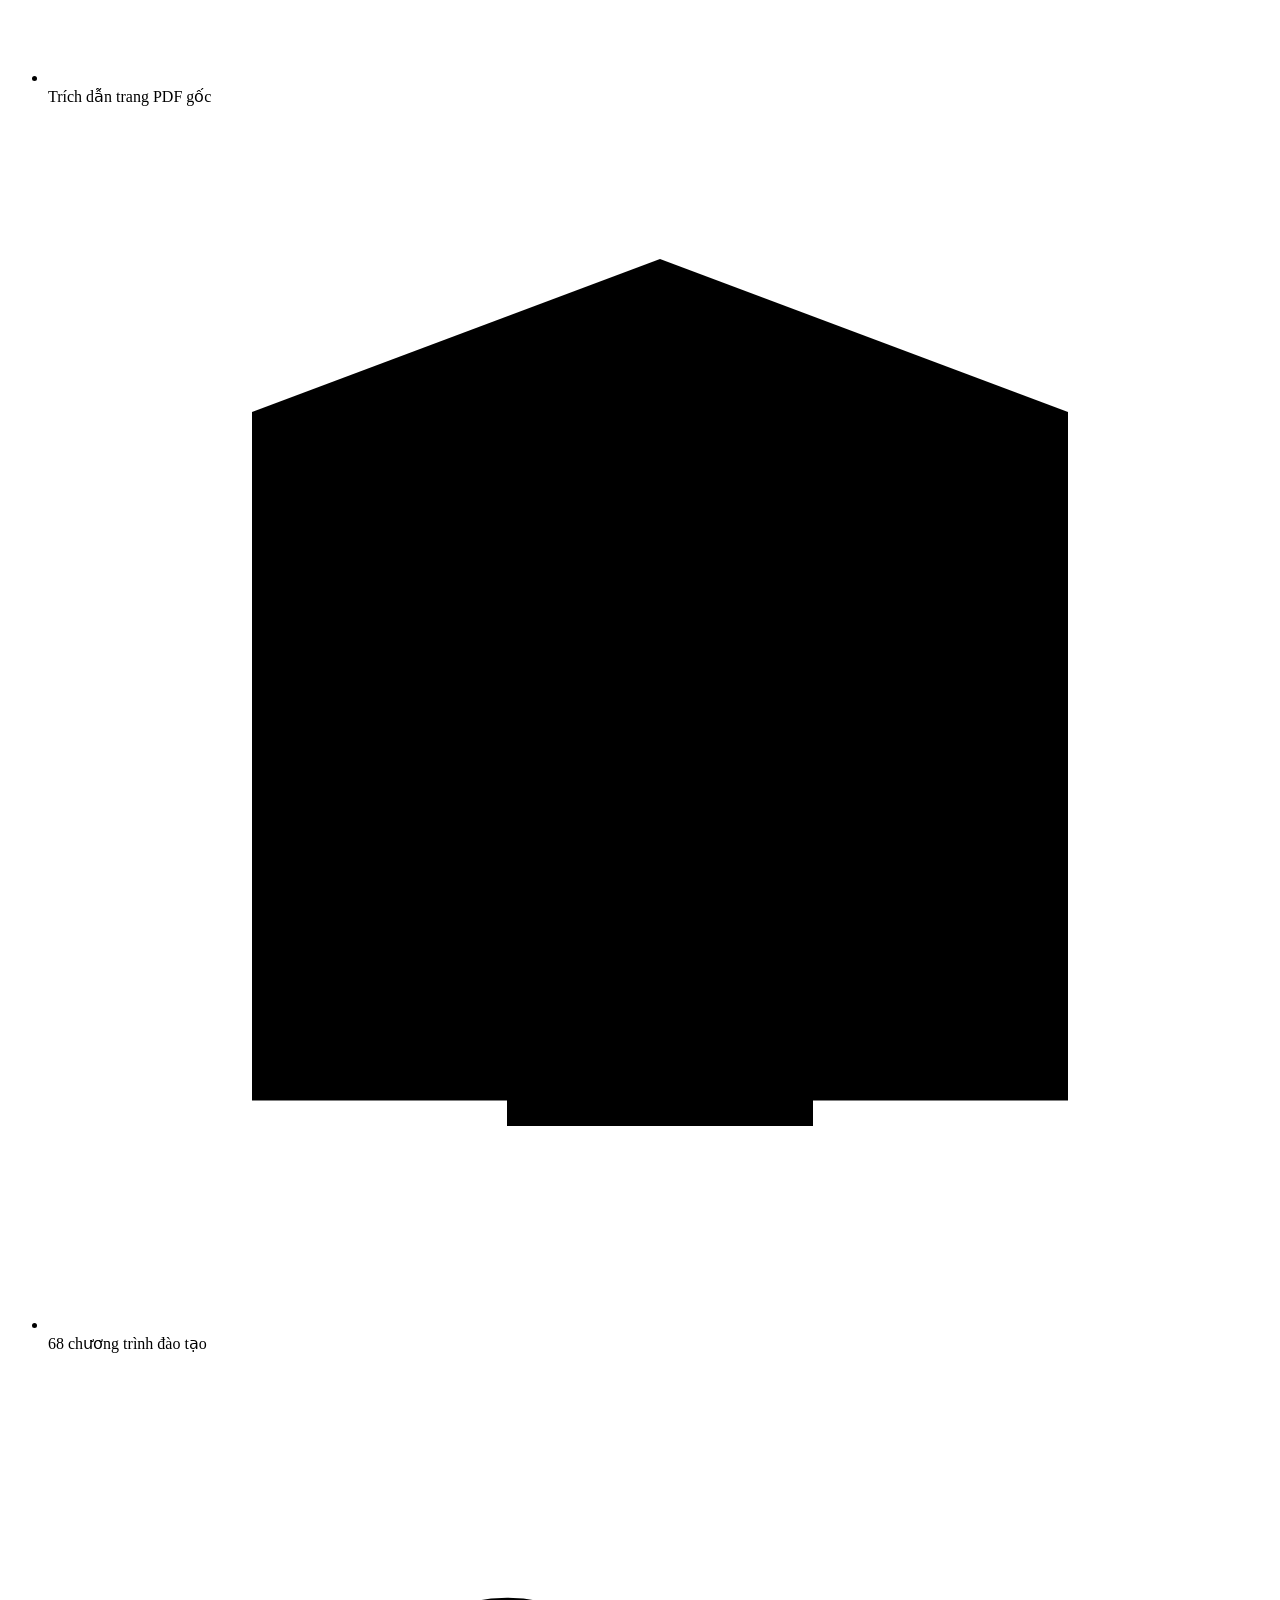
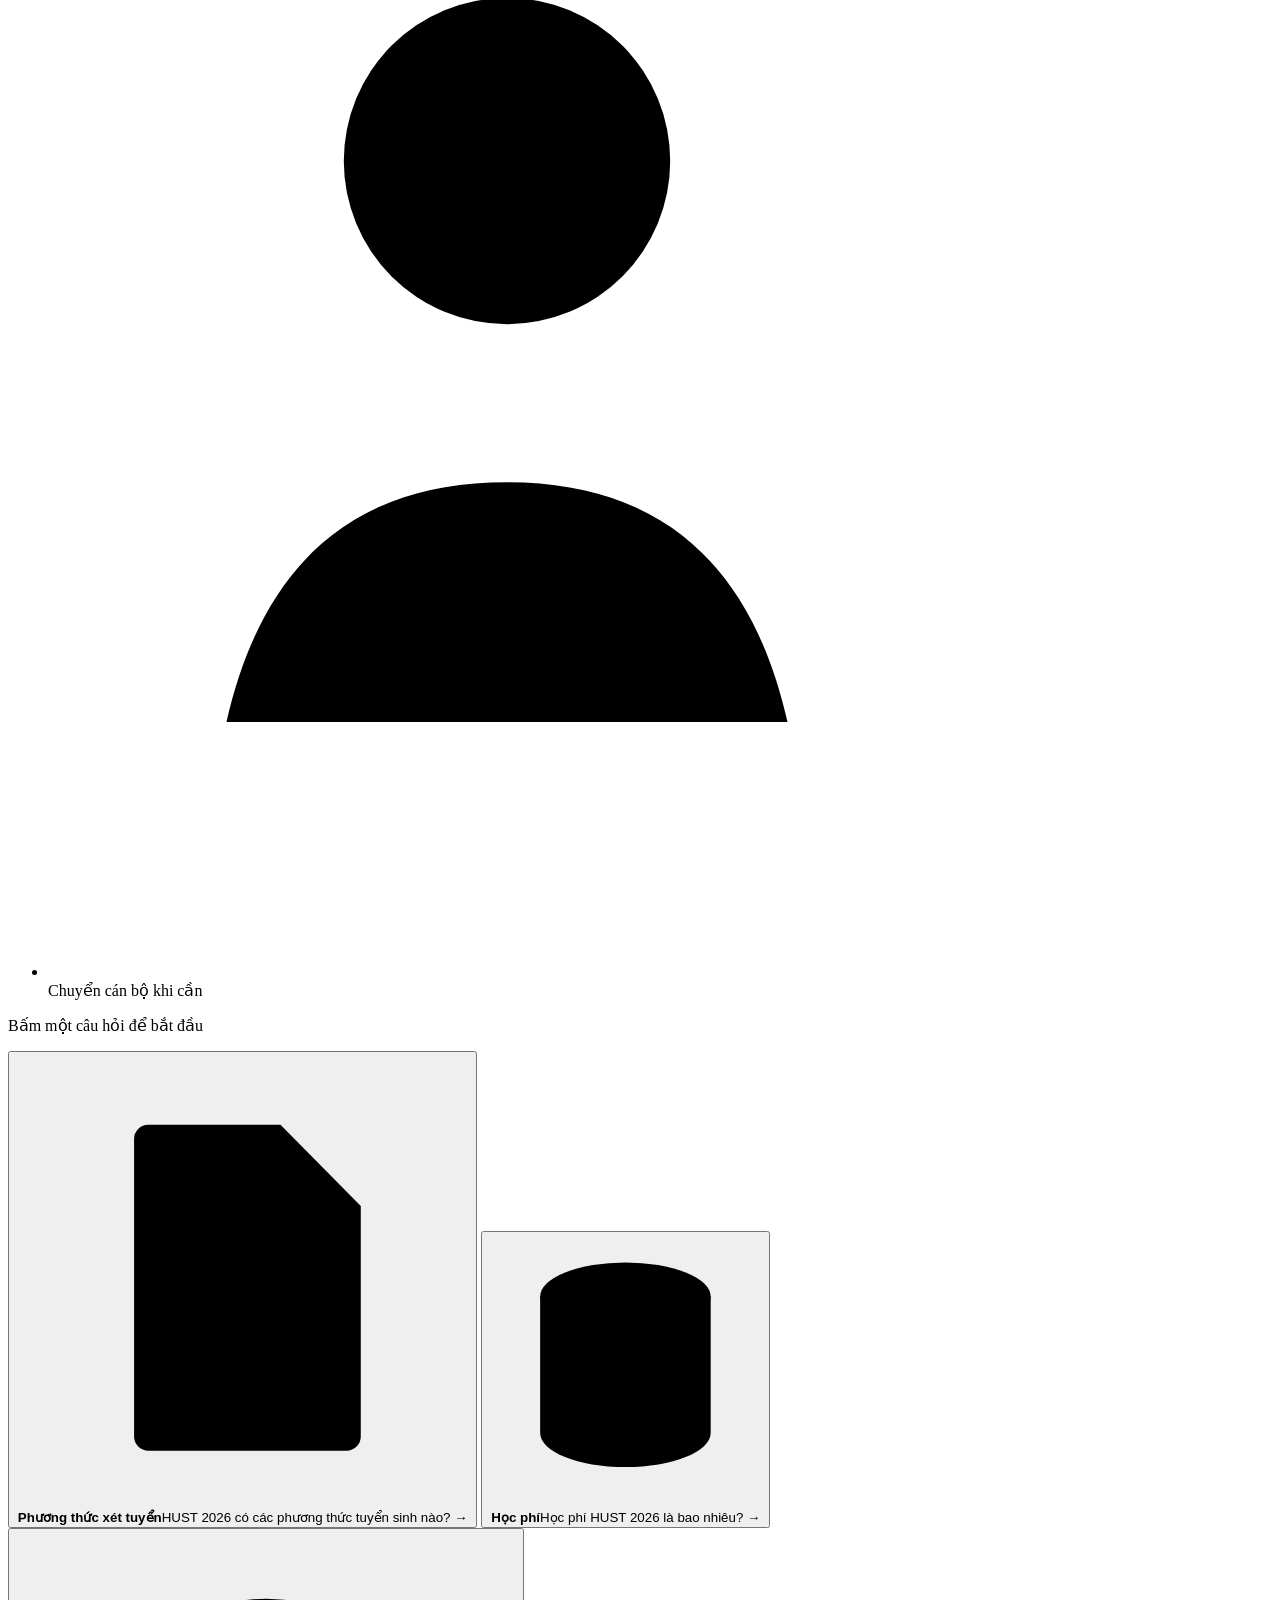
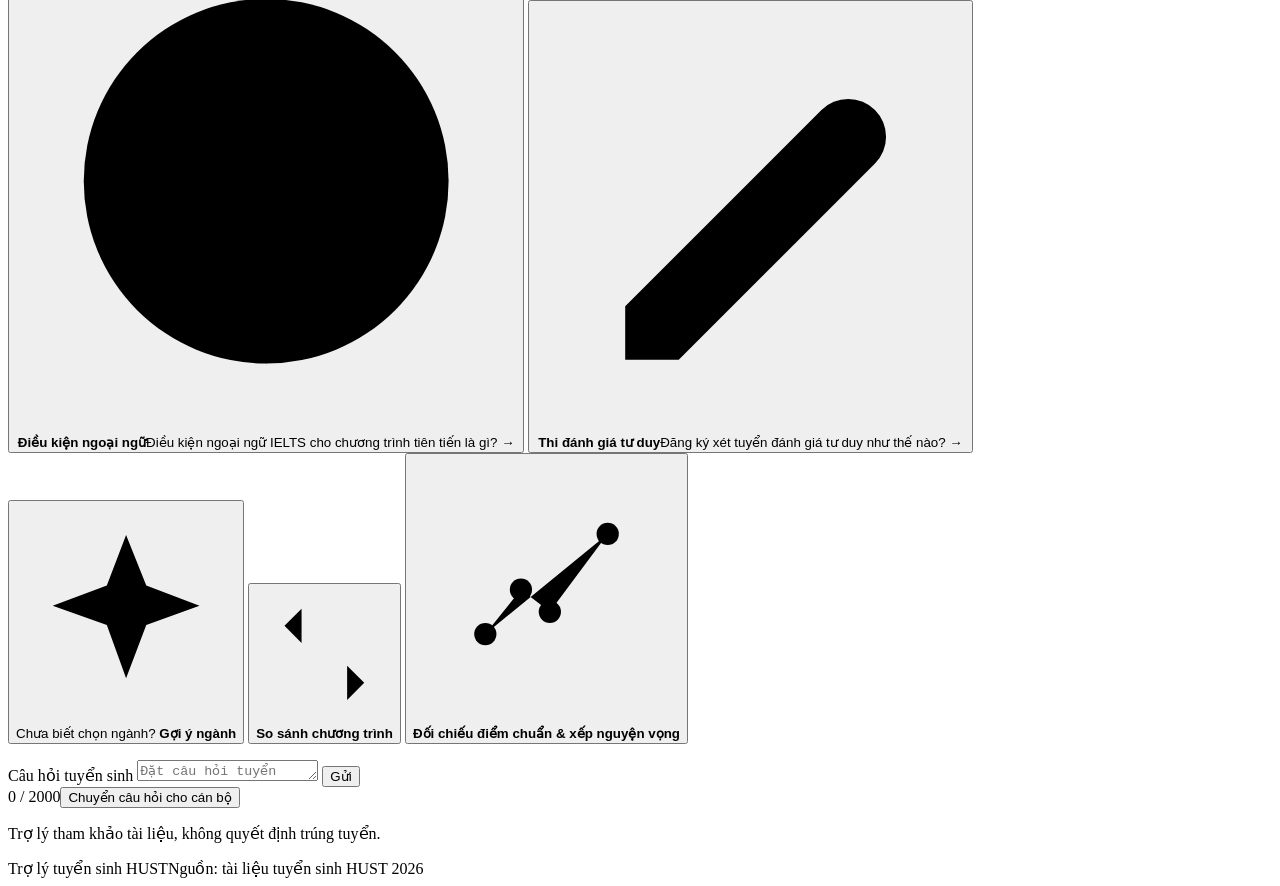
==== commit 2ed7f483: "feat: improve admission score calculator and AI guidance" ====
--- a/src/web/index.html
+++ b/src/web/index.html
@@ -1,6 +1,6 @@
 <!doctype html>
 <html lang="vi">
-<head><meta charset="utf-8"><script src="/assets/theme.js?v=20261012-3"></script><meta name="viewport" content="width=device-width,initial-scale=1"><title>Trợ lý tuyển sinh · HUST 2026</title><link rel="icon" href="data:,"><link rel="stylesheet" href="/assets/style.css?v=20261016-1"><link rel="stylesheet" href="/assets/fonts/be-vietnam-pro.css"><link rel="stylesheet" href="/assets/enhance.css?v=20261015-1"><link rel="stylesheet" href="/assets/style.dark.css?v=20261012-1"><link rel="stylesheet" href="/assets/enhance.dark.css?v=20261013-1"><link rel="stylesheet" href="/assets/theme.css?v=20261013-3"><script src="/assets/app.js?v=20261016-1" defer></script></head>
+<head><meta charset="utf-8"><script src="/assets/theme.js?v=20261012-3"></script><meta name="viewport" content="width=device-width,initial-scale=1"><title>Trợ lý tuyển sinh · HUST 2026</title><link rel="icon" href="data:,"><link rel="stylesheet" href="/assets/style.css?v=20261017-5"><link rel="stylesheet" href="/assets/fonts/be-vietnam-pro.css"><link rel="stylesheet" href="/assets/enhance.css?v=20261015-1"><link rel="stylesheet" href="/assets/style.dark.css?v=20261017-5"><link rel="stylesheet" href="/assets/enhance.dark.css?v=20261013-1"><link rel="stylesheet" href="/assets/theme.css?v=20261013-3"><script src="/assets/app.js?v=20261017-5" defer></script></head>
 <body class="applicant-page">
 <header class="topbar">
   <a class="brand" href="/" aria-label="Về trang chủ Trợ lý tuyển sinh, HUST 2026">
@@ -137,6 +137,10 @@
         <svg aria-hidden="true" viewBox="0 0 24 24"><path d="M5 7h6M13 7h6M5 17h6M13 17h6"/><path d="m8 4-3 3 3 3m8 4 3 3-3 3M12 5v14"/></svg>
         <span>So sánh chương trình</span><b aria-hidden="true">›</b>
       </button>
+      <button class="secondary" id="score-open" type="button" aria-haspopup="dialog" aria-controls="score-dialog">
+        <svg aria-hidden="true" viewBox="0 0 24 24"><path d="M4.5 19.5h15M6.5 16l3.2-4 2.6 2 5.2-7"/><circle cx="6.5" cy="16" r="1"/><circle cx="9.7" cy="12" r="1"/><circle cx="12.3" cy="14" r="1"/><circle cx="17.5" cy="7" r="1"/></svg>
+        <span>Đối chiếu điểm &amp; nguyện vọng</span><b aria-hidden="true">›</b>
+      </button>
       <button class="guide-link" id="guide-open" type="button">Checklist đăng ký ĐGTD <span aria-hidden="true">↗</span></button>
     </div>
   </aside>
@@ -194,6 +198,7 @@
         <div class="welcome-tools">
           <button type="button" class="welcome-tool" data-welcome-open="recommend-open"><svg aria-hidden="true" viewBox="0 0 24 24"><path d="M12 3.5 14.2 9l5.8 2.2-5.8 2.1-2.2 5.8-2.1-5.8L4 11.2 9.9 9 12 3.5Z"/></svg>Chưa biết chọn ngành? <b>Gợi ý ngành</b></button>
           <button type="button" class="welcome-tool" data-welcome-open="compare-open"><svg aria-hidden="true" viewBox="0 0 24 24"><path d="M5 7h6M13 7h6M5 17h6M13 17h6"/><path d="m8 4-3 3 3 3m8 4 3 3-3 3M12 5v14"/></svg><b>So sánh chương trình</b></button>
+          <button type="button" class="welcome-tool" data-welcome-open="score-open"><svg aria-hidden="true" viewBox="0 0 24 24"><path d="M4.5 19.5h15M6.5 16l3.2-4 2.6 2 5.2-7"/><circle cx="6.5" cy="16" r="1"/><circle cx="9.7" cy="12" r="1"/><circle cx="12.3" cy="14" r="1"/><circle cx="17.5" cy="7" r="1"/></svg><b>Đối chiếu điểm chuẩn &amp; xếp nguyện vọng</b></button>
         </div>
       </div>
     </div>
@@ -217,6 +222,71 @@
   <h2 id="documents-title">Tài liệu tuyển sinh &amp; đào tạo</h2>
   <p>Mỗi nguồn có phạm vi áp dụng riêng. Bản scan và trang chưa lưu đầy đủ vẫn có thể mở để đối chiếu; khả năng trả lời của chatbot được ghi bên dưới.</p>
   <div id="documents-list" aria-live="polite"></div>
+</dialog>
+<dialog id="score-dialog" class="score-dialog" aria-labelledby="score-title">
+  <div class="dialog-top"><div><span class="eyebrow">CÔNG CỤ THAM KHẢO</span><h2 id="score-title">Thử điểm và xếp nguyện vọng</h2></div><button type="button" class="close" data-close="score-dialog" aria-label="Đóng">×</button></div>
+  <p class="score-lead">Nhập điểm xét tuyển của bạn, chọn phương thức và thêm các chương trình đang quan tâm. Kết quả cho biết điểm của bạn chênh bao nhiêu so với mốc đã công bố.</p>
+  <div class="score-caution" role="note"><b>Bạn cần biết:</b> Điểm chuẩn thay đổi theo từng năm. Đây là thông tin tham khảo, không phải dự đoán kết quả trúng tuyển.</div>
+  <p id="score-load-status" class="hint" role="status" aria-live="polite">Đang tải mốc điểm chuẩn…</p>
+  <p id="score-error" class="error-text" role="alert"></p>
+  <div id="score-content" class="score-content" hidden>
+    <form id="score-form" novalidate>
+      <div class="score-input-grid">
+        <div><label for="score-method">Phương thức xét tuyển</label><select id="score-method" required><option value="">Chọn phương thức</option></select></div>
+        <div><label id="score-basis-label" for="score-basis">Tổ hợp / nhóm dữ liệu</label><select id="score-basis" required><option value="">Chọn phương thức trước</option></select></div>
+      </div>
+      <p id="score-scale" class="score-scale">Chọn phương thức và nhóm gốc tương ứng với dữ liệu điểm bạn đang đối chiếu.</p>
+      <div id="score-entry-mode-wrap" class="score-entry-mode" hidden><label for="score-entry-mode">Cách nhập điểm THPT</label><select id="score-entry-mode"><option value="subjects" selected>Tính từ điểm từng môn (khuyến nghị)</option><option value="final">Tôi đã có điểm xét tuyển cuối cùng</option></select></div>
+      <div id="score-final-score-wrap" class="score-input-grid" hidden><div><label for="score-value">Điểm xét tuyển THPT đã tính</label><input id="score-value" type="text" inputmode="decimal" autocomplete="off" maxlength="6" placeholder="Nhập điểm sau hệ số và ưu tiên, ví dụ 27,50" aria-describedby="score-scale"></div></div>
+      <section id="score-alternative-panel" class="score-raw-score-panel" hidden aria-labelledby="score-alternative-title">
+        <h3 id="score-alternative-title">Nhập thành phần điểm</h3>
+        <p id="score-alternative-help" class="score-basis-help">Công cụ áp dụng công thức HUST 2026 và hiển thị cách tính trong kết quả.</p>
+        <div class="score-input-grid">
+          <div><label id="score-alt-primary-label" for="score-alt-primary">Điểm TSA</label><input id="score-alt-primary" type="text" inputmode="decimal" autocomplete="off" placeholder="0–100"></div>
+          <div id="score-alt-certificate-wrap"><label for="score-alt-certificate">Loại chứng chỉ</label><select id="score-alt-certificate"><option value="SAT">SAT / 1600</option><option value="ACT">ACT / 36</option><option value="A-Level">A-Level / 30</option><option value="AP">AP / 15</option><option value="IB">IB / 45</option></select></div>
+          <div id="score-alt-ielts-wrap"><label for="score-alt-ielts">IELTS Academic (nếu có)</label><input id="score-alt-ielts" type="text" inputmode="decimal" autocomplete="off" placeholder="5.0–9.0"></div>
+          <div id="score-alt-achievement-wrap"><label for="score-alt-achievement">Điểm thành tích / 50</label><input id="score-alt-achievement" type="text" inputmode="decimal" autocomplete="off" placeholder="0–50"></div>
+          <div id="score-alt-other-bonus-wrap"><label for="score-alt-other-bonus">Điểm thưởng khác / 10</label><input id="score-alt-other-bonus" type="text" inputmode="decimal" autocomplete="off" placeholder="0–10"></div>
+        </div>
+        <div class="score-input-grid score-priority-inputs">
+          <div><label for="score-alt-area">Khu vực ưu tiên</label><select id="score-alt-area"><option value="KV3">KV3 · 0 điểm</option><option value="KV1">KV1 · 0,75 điểm</option><option value="KV2NT">KV2-NT · 0,50 điểm</option><option value="KV2">KV2 · 0,25 điểm</option></select></div>
+          <div><label for="score-alt-policy-group">Đối tượng ưu tiên</label><select id="score-alt-policy-group"><option value="none">Không thuộc UT1/UT2 · 0 điểm</option><option value="UT1">UT1 · 2,00 điểm</option><option value="UT2">UT2 · 1,00 điểm</option></select></div>
+        </div>
+      </section>
+      <section id="score-raw-score-panel" class="score-raw-score-panel" hidden aria-labelledby="score-raw-title">
+        <h3 id="score-raw-title">Điểm các môn trong tổ hợp</h3>
+          <p class="score-basis-help">Nhập điểm thi từng môn từ 0 đến 10. Công cụ tự đọc hệ số Toán theo từng chương trình từ bảng tuyển sinh HUST và hiển thị ngay bên cạnh nguyện vọng. K01 luôn theo công thức riêng. Điểm ưu tiên tính từ tổng 3 môn chưa nhân hệ số; chứng chỉ ngoại ngữ chưa tự quy đổi.</p>
+        <div id="score-subject-inputs" class="score-input-grid"></div>
+        <div id="score-ielts-replacement-wrap" class="score-input-grid" hidden><div><label for="score-ielts-replacement">IELTS Academic thay cho môn Tiếng Anh (nếu có)</label><input id="score-ielts-replacement" type="text" inputmode="decimal" autocomplete="off" placeholder="5.0–9.0"><p class="score-basis-help">HUST 2026 quy đổi 5.0 → 8,0; 5.5 → 8,5; 6.0 → 9,0; 6.5 → 9,5; từ 7.0 → 10,0.</p></div></div>
+        <div class="score-input-grid score-priority-inputs">
+          <div><label for="score-area">Khu vực ưu tiên</label><select id="score-area"><option value="">Chọn khu vực</option><option value="KV1">KV1 · 0,75 điểm</option><option value="KV2NT">KV2-NT · 0,50 điểm</option><option value="KV2">KV2 · 0,25 điểm</option><option value="KV3">KV3 · 0 điểm</option></select></div>
+          <div><label for="score-policy-group">Đối tượng ưu tiên</label><select id="score-policy-group"><option value="">Chọn nhóm đối tượng</option><option value="none">Không thuộc UT1/UT2 · 0 điểm</option><option value="UT1">UT1 · 2,00 điểm</option><option value="UT2">UT2 · 1,00 điểm</option></select></div>
+        </div>
+        <p id="score-priority-help" class="score-basis-help">Chọn theo hồ sơ hợp lệ và nơi học THPT lâu nhất; nếu thời gian bằng nhau, dùng trường học sau cùng. Mức ưu tiên được giảm theo quy định khi tổng điểm 3 môn chưa nhân hệ số từ 22,50 trở lên.</p>
+      </section>
+      <p class="score-basis-help">Với THPT, nhập điểm từng môn để công cụ áp dụng hệ số và có thể quy đổi IELTS sang điểm tiếng Anh. Với TSA và XTTN, nhập đúng điểm thi/chứng chỉ cùng IELTS nếu có để công cụ tính theo công thức HUST 2026. <a id="score-equivalency-link" href="https://tsbkhn.shinyapps.io/QuyDoi-2026BK/" target="_blank" rel="noopener noreferrer">Mở công cụ quy đổi điểm HUST ↗</a></p>
+      <div class="score-program-picker">
+        <label for="score-search">Chọn chương trình bạn quan tâm</label>
+        <input id="score-search" type="search" autocomplete="off" placeholder="Nhập mã hoặc tên chương trình">
+        <div id="score-program-options" class="score-program-options" role="group" aria-label="Danh sách chương trình"></div>
+      </div>
+      <section class="score-preferences-section" aria-labelledby="score-preferences-title">
+        <div class="score-section-heading"><h3 id="score-preferences-title">Nguyện vọng dự kiến</h3><span id="score-preference-count">0/15</span></div>
+        <p class="score-order-guidance">Dùng nút lên/xuống để xếp theo thứ tự bạn muốn học. Khi đăng ký chính thức, hãy giữ đúng mức ưu tiên của mình.</p>
+        <ol id="score-preferences" class="score-preferences"></ol>
+        <p id="score-preferences-empty" class="hint">Chưa có nguyện vọng. Chọn chương trình ở danh sách phía trên.</p>
+      </section>
+      <div class="score-form-actions"><button id="score-reset" class="secondary" type="button">Làm lại</button><button id="score-submit" class="primary" type="submit">Đối chiếu nguyện vọng</button></div>
+    </form>
+    <section id="score-results" class="score-results" aria-live="polite" hidden>
+      <div class="score-section-heading"><h3>Điểm của bạn so với điểm chuẩn</h3><span id="score-result-value"></span></div>
+      <p class="score-band-note">Dấu “+” là cao hơn mốc; dấu “−” là thấp hơn mốc. Mỗi mốc được ghi rõ năm và phương thức.</p>
+      <ol id="score-result-list" class="score-result-list"></ol>
+      <p id="score-result-notice" class="score-result-notice"></p>
+      <div class="score-citation"><span id="score-source-title"></span><a id="score-source-link" target="_blank" rel="noopener noreferrer">Điểm chuẩn HUST 2026 ↗</a><a id="score-history-link" target="_blank" rel="noopener noreferrer">Điểm chuẩn HUST 2025 ↗</a><a id="score-methodology-link" target="_blank" rel="noopener noreferrer">Cách quy đổi điểm 2026 ↗</a><a id="score-combination-methodology-link" target="_blank" rel="noopener noreferrer">Độ lệch tổ hợp HUST ↗</a><a id="score-calculation-rules-link" target="_blank" rel="noopener noreferrer">Công thức tính điểm THPT ↗</a><a id="score-priority-rules-link" target="_blank" rel="noopener noreferrer">Quy chế điểm ưu tiên ↗</a><a id="score-preference-link" target="_blank" rel="noopener noreferrer">Hướng dẫn xếp nguyện vọng ↗</a></div>
+      <button id="score-edit" class="secondary" type="button">Điều chỉnh điểm/nguyện vọng</button>
+    </section>
+  </div>
 </dialog>
 <dialog id="program-guidance-dialog" class="program-guidance-dialog" aria-labelledby="program-guidance-title">
   <div class="guidance-dialog-top">
